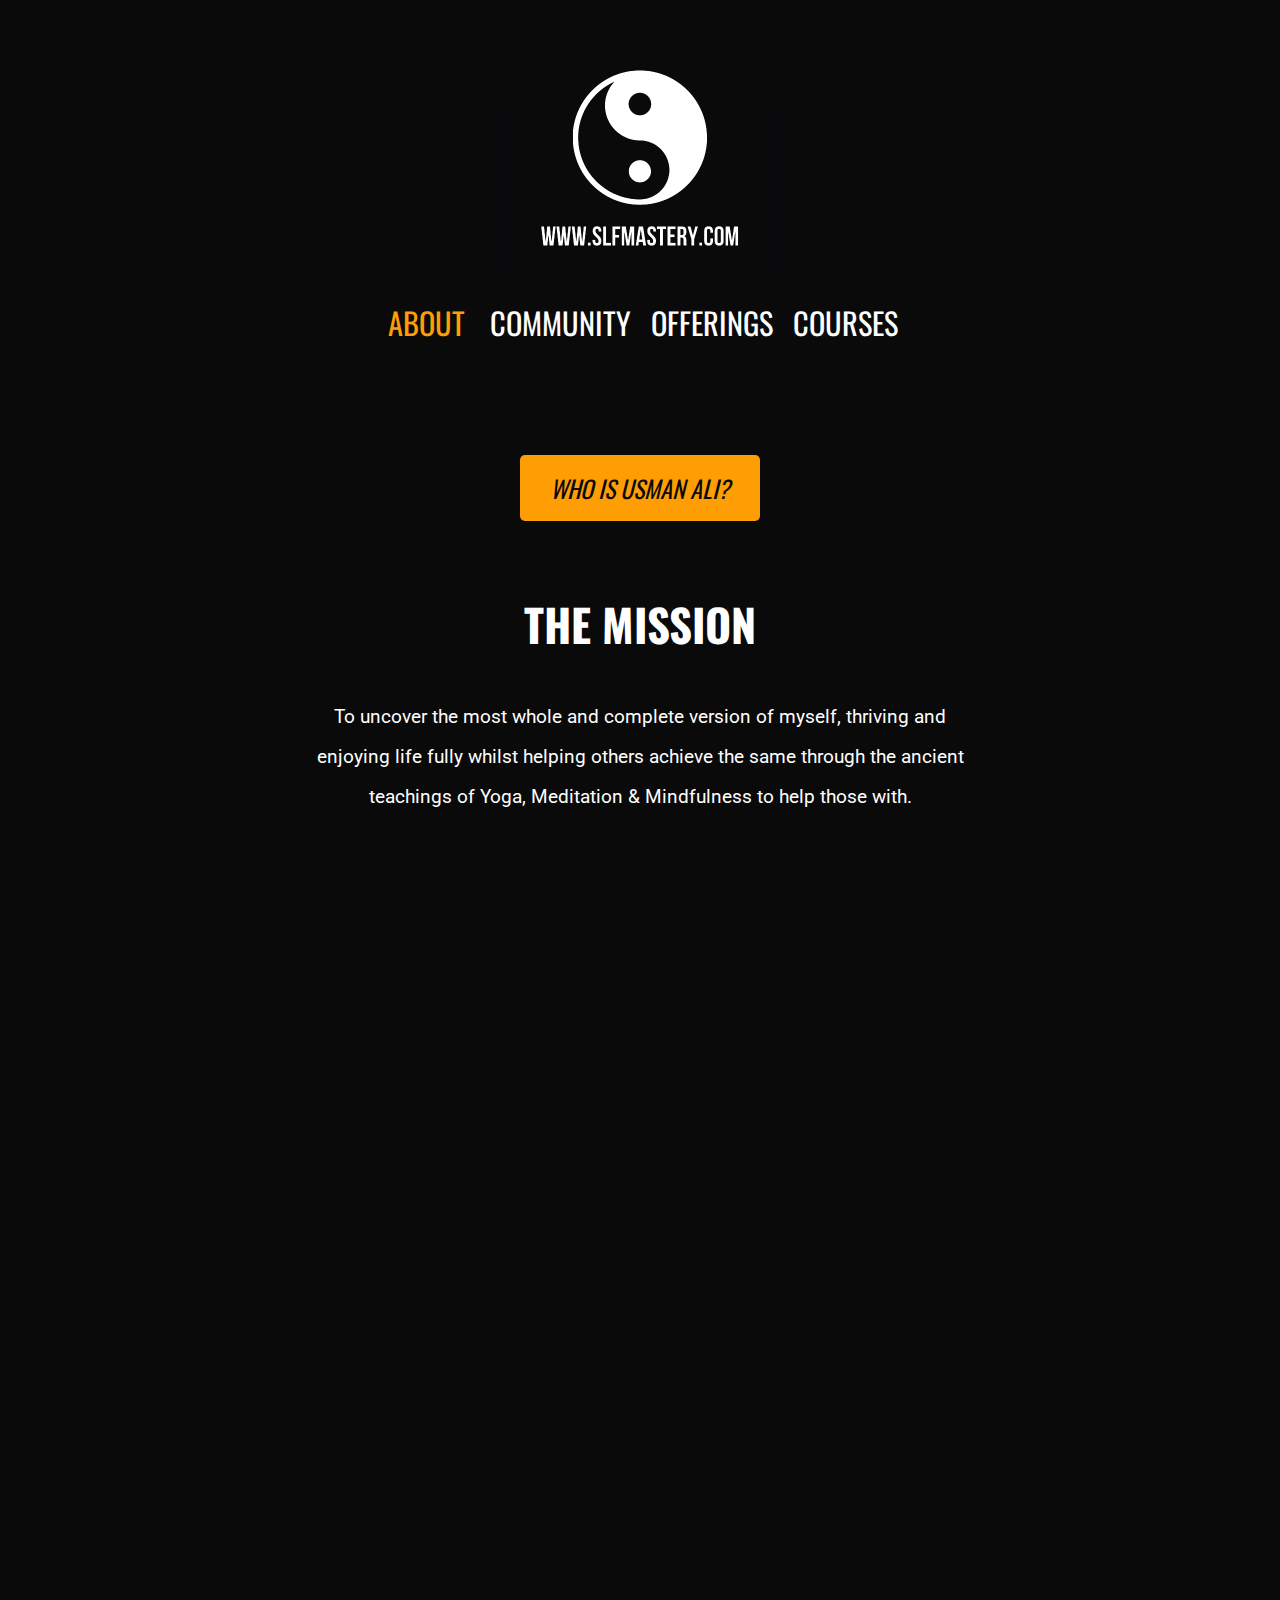
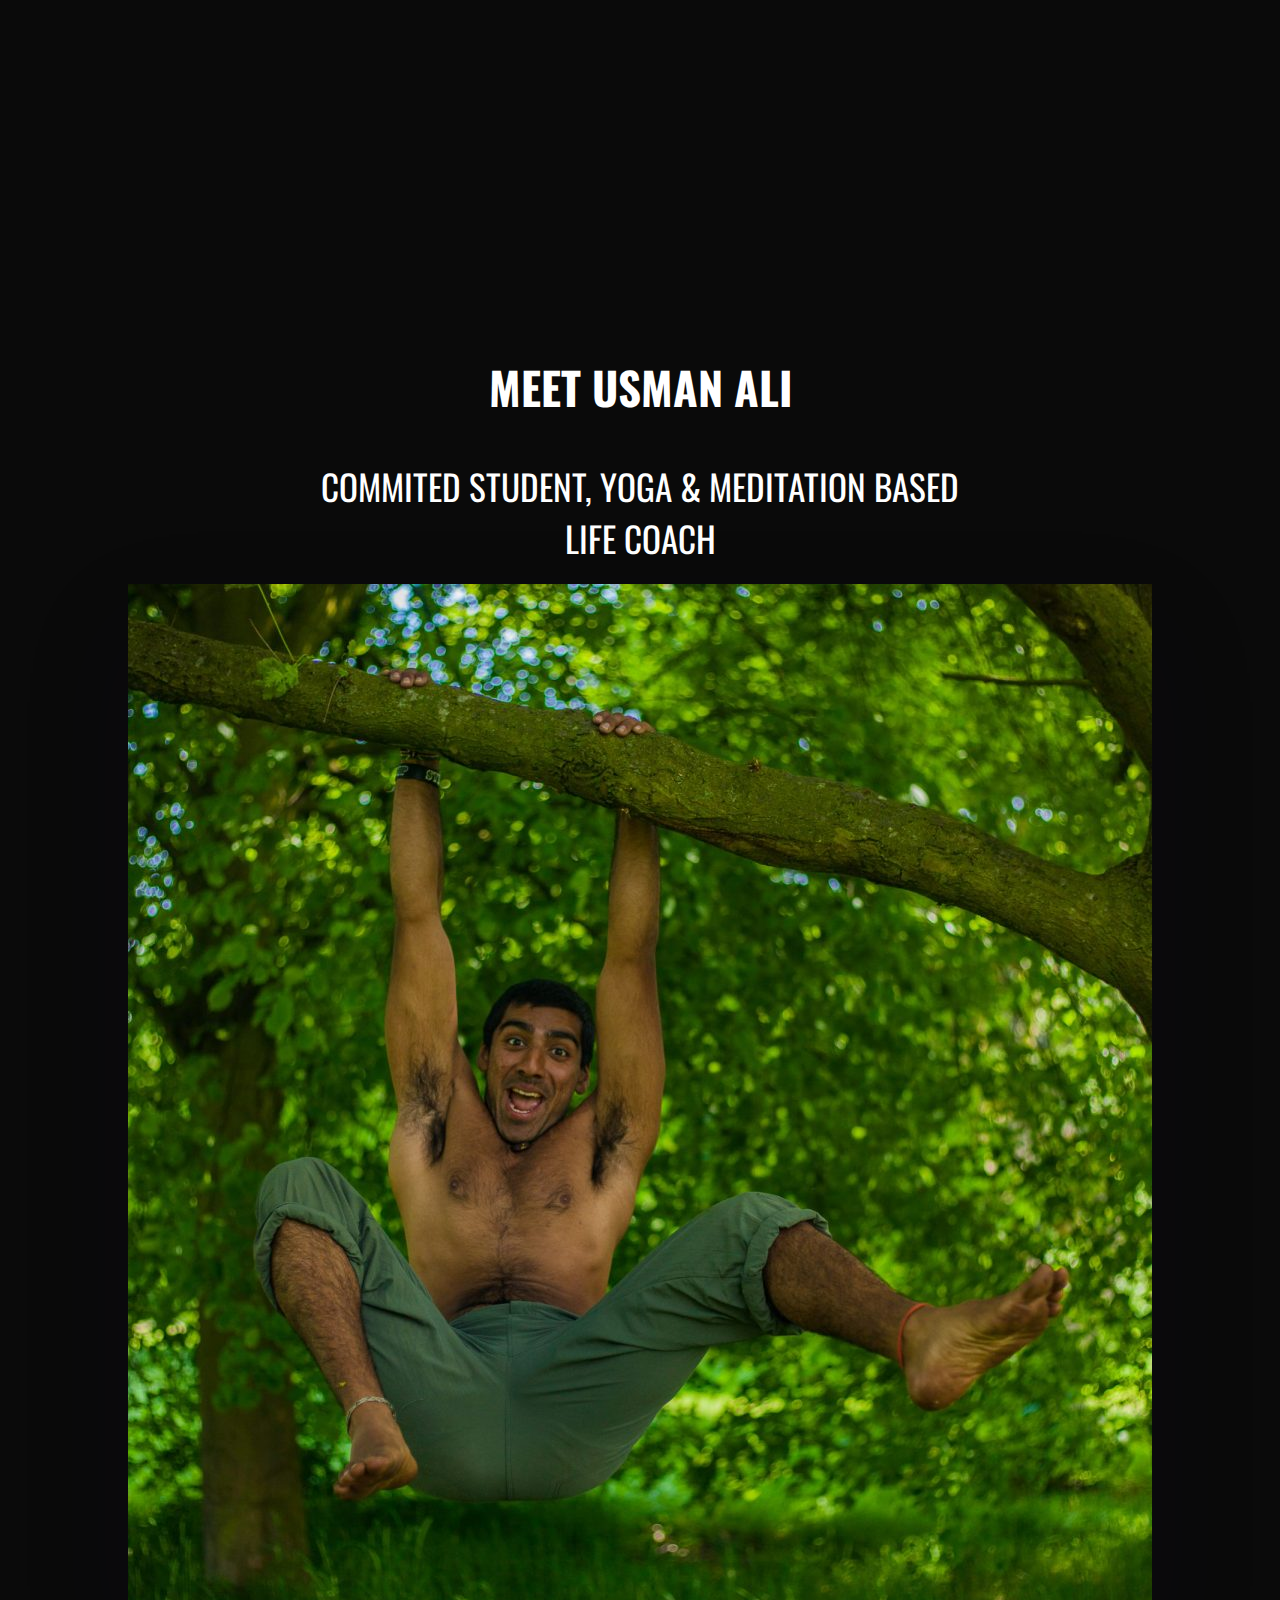
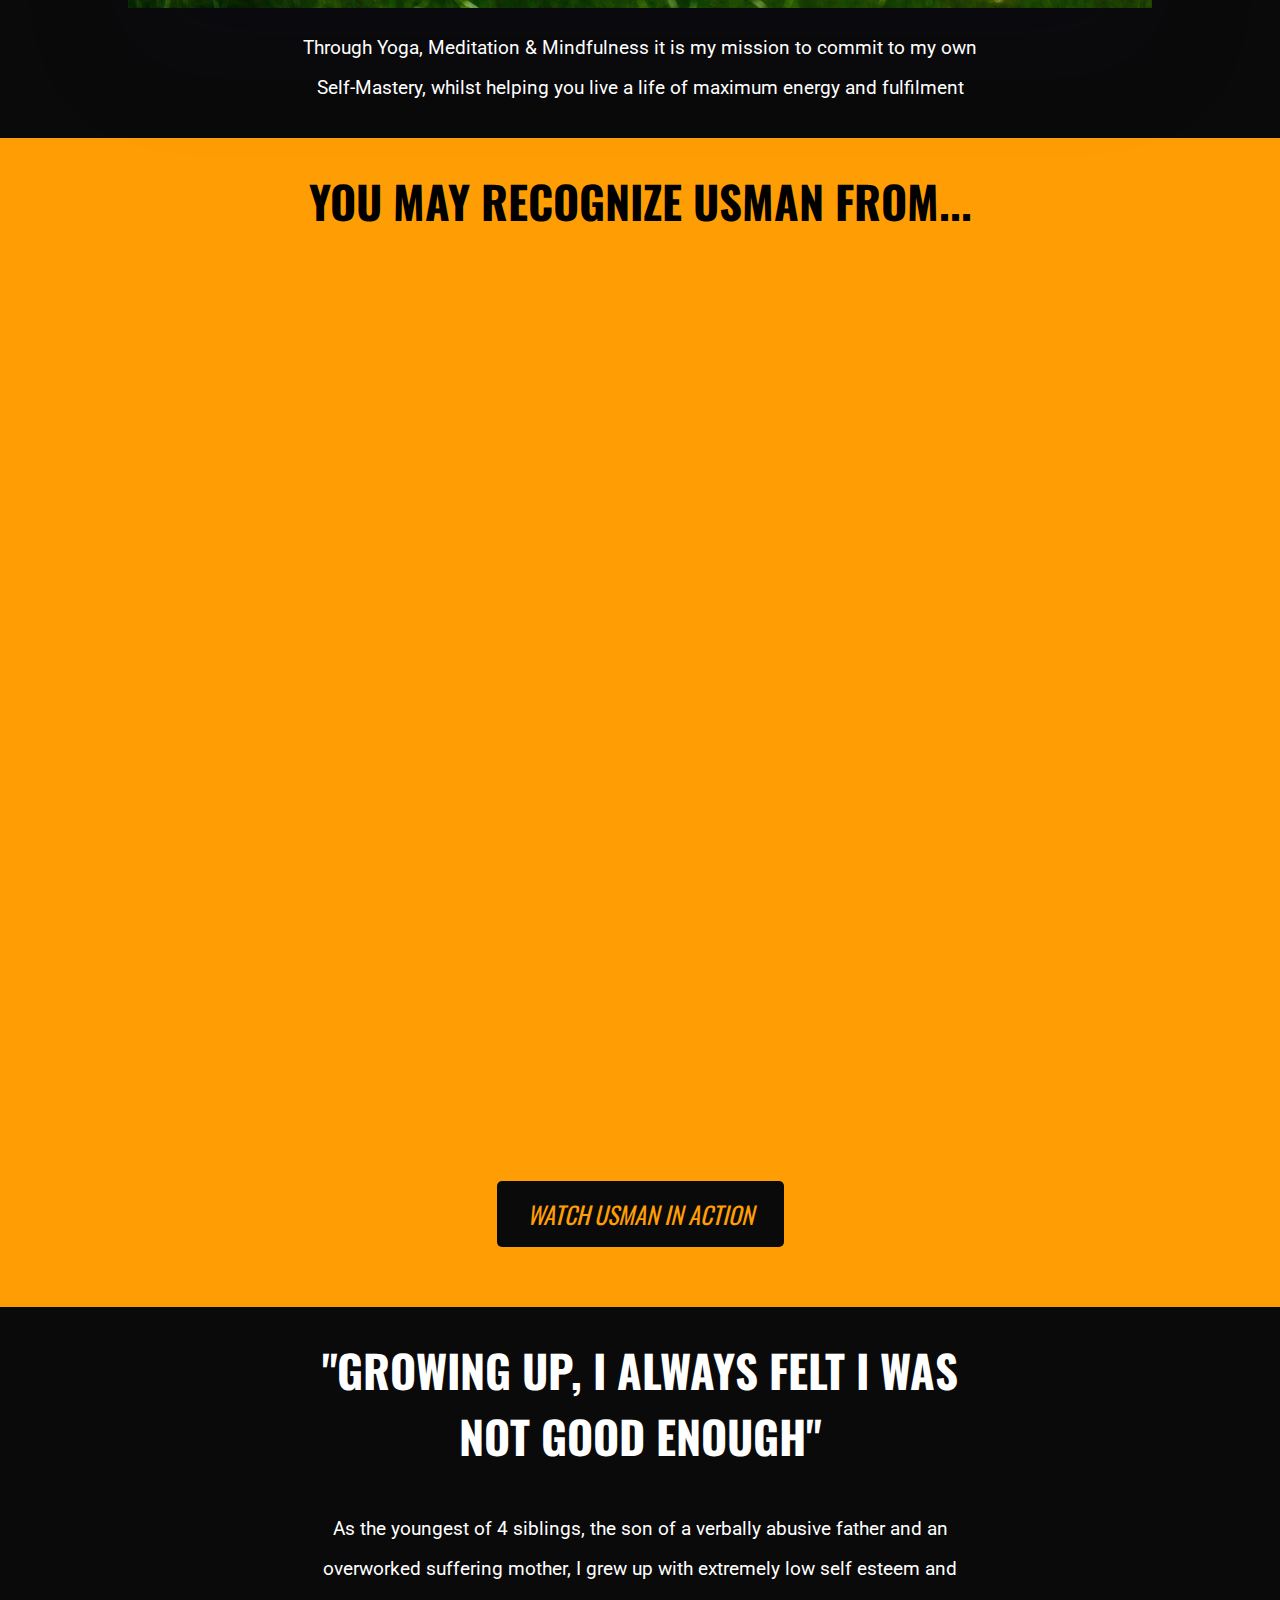
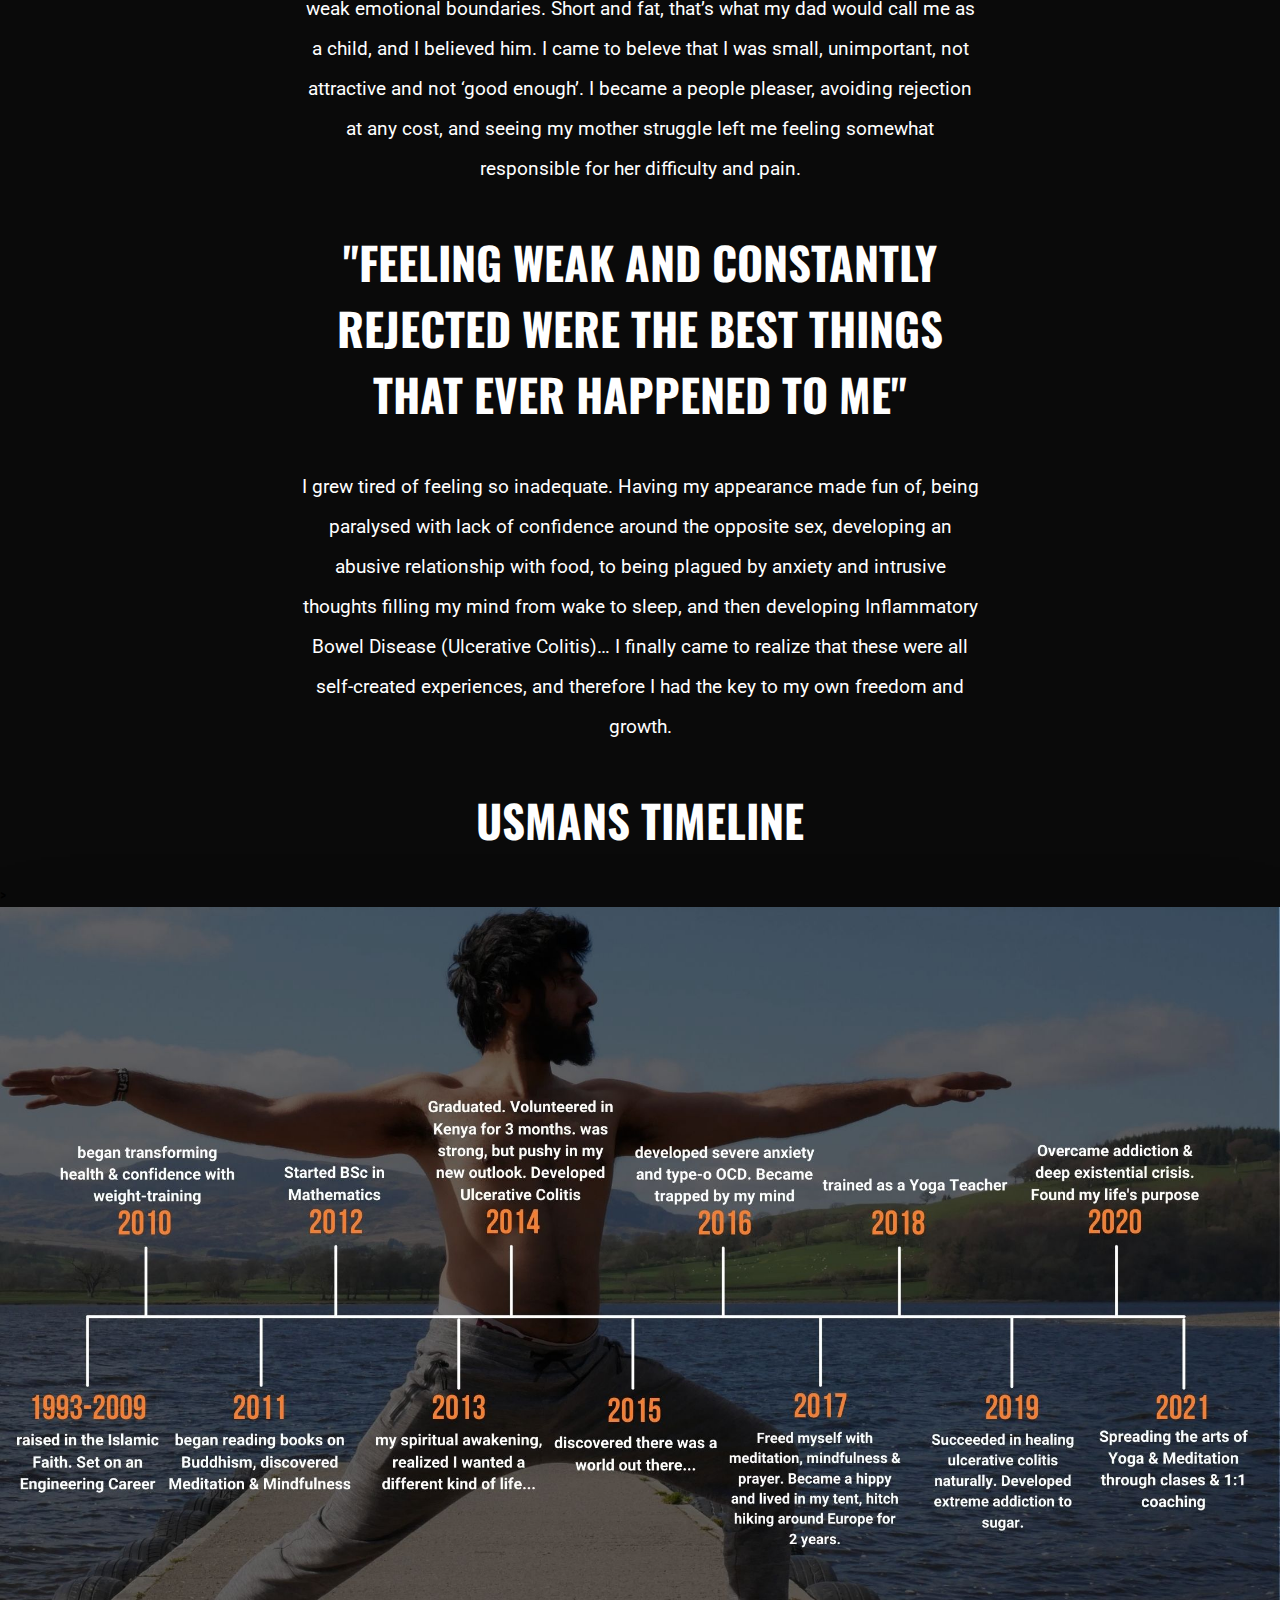
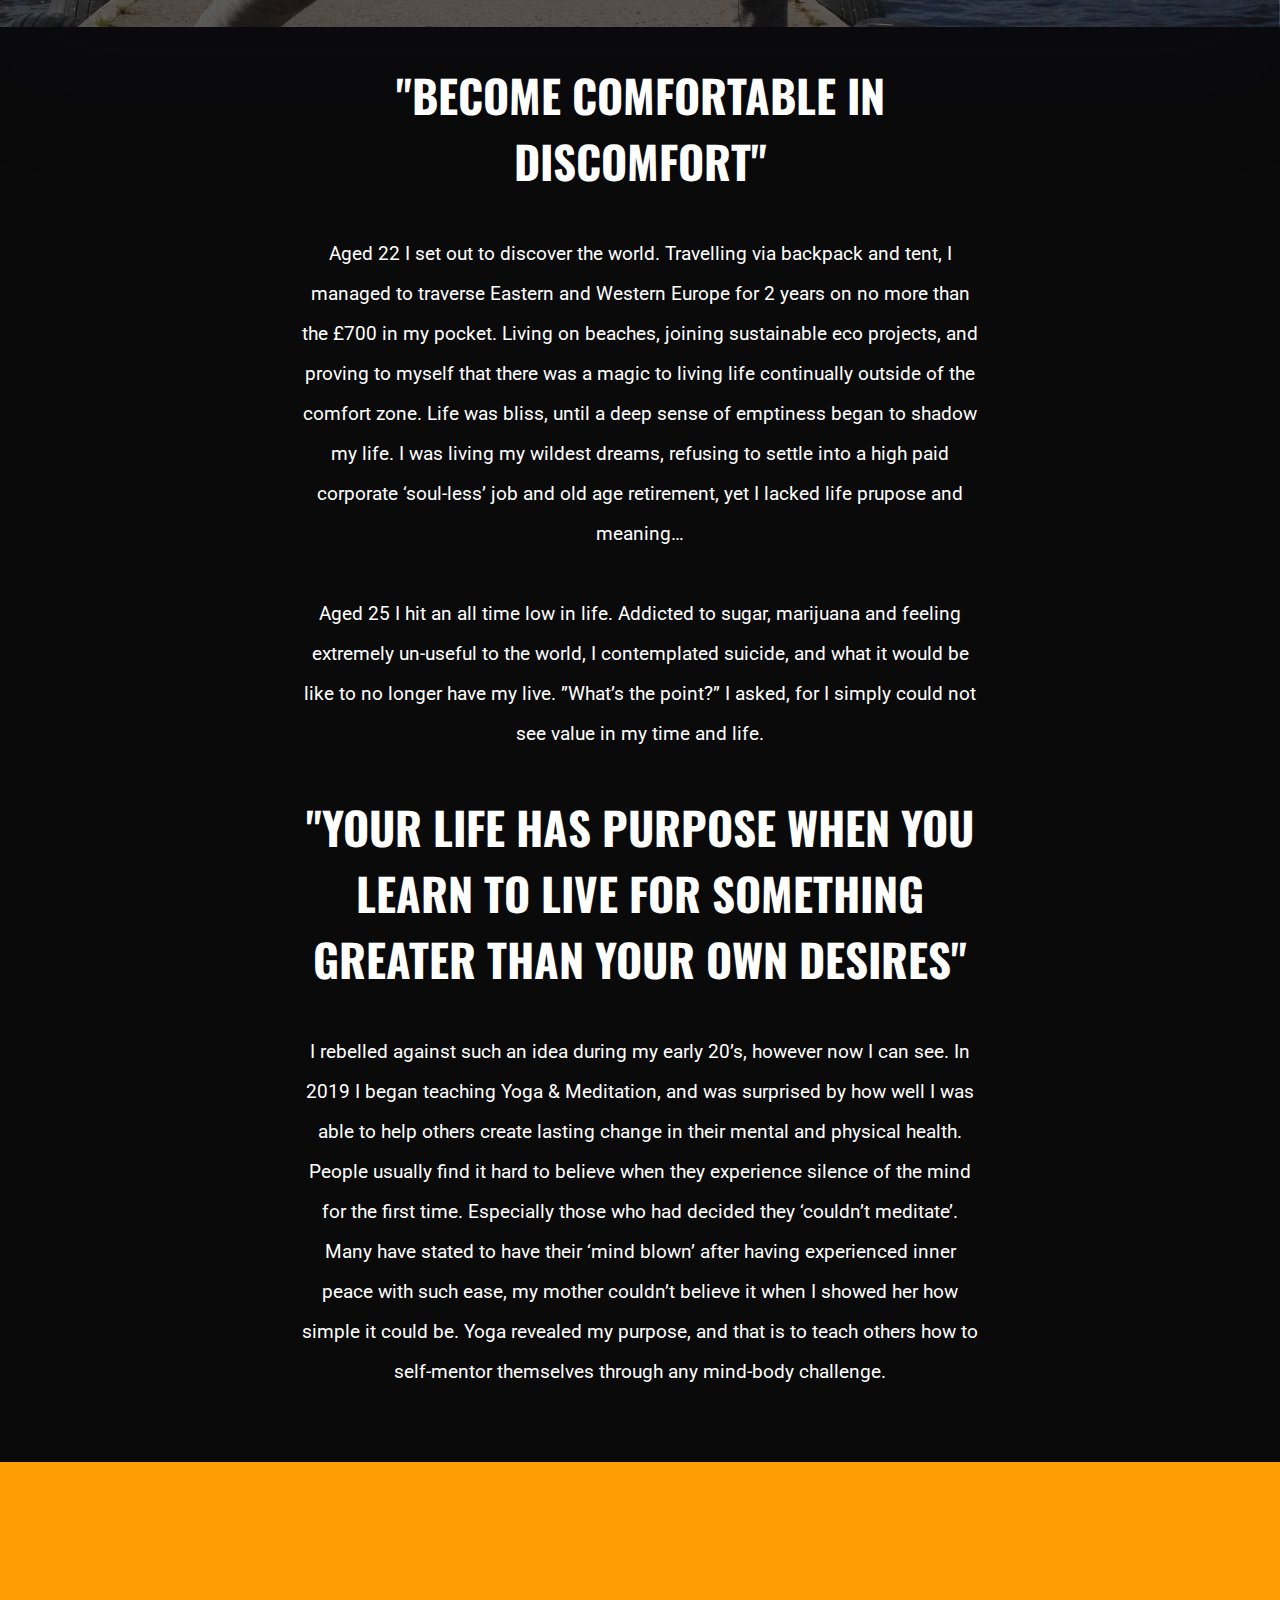
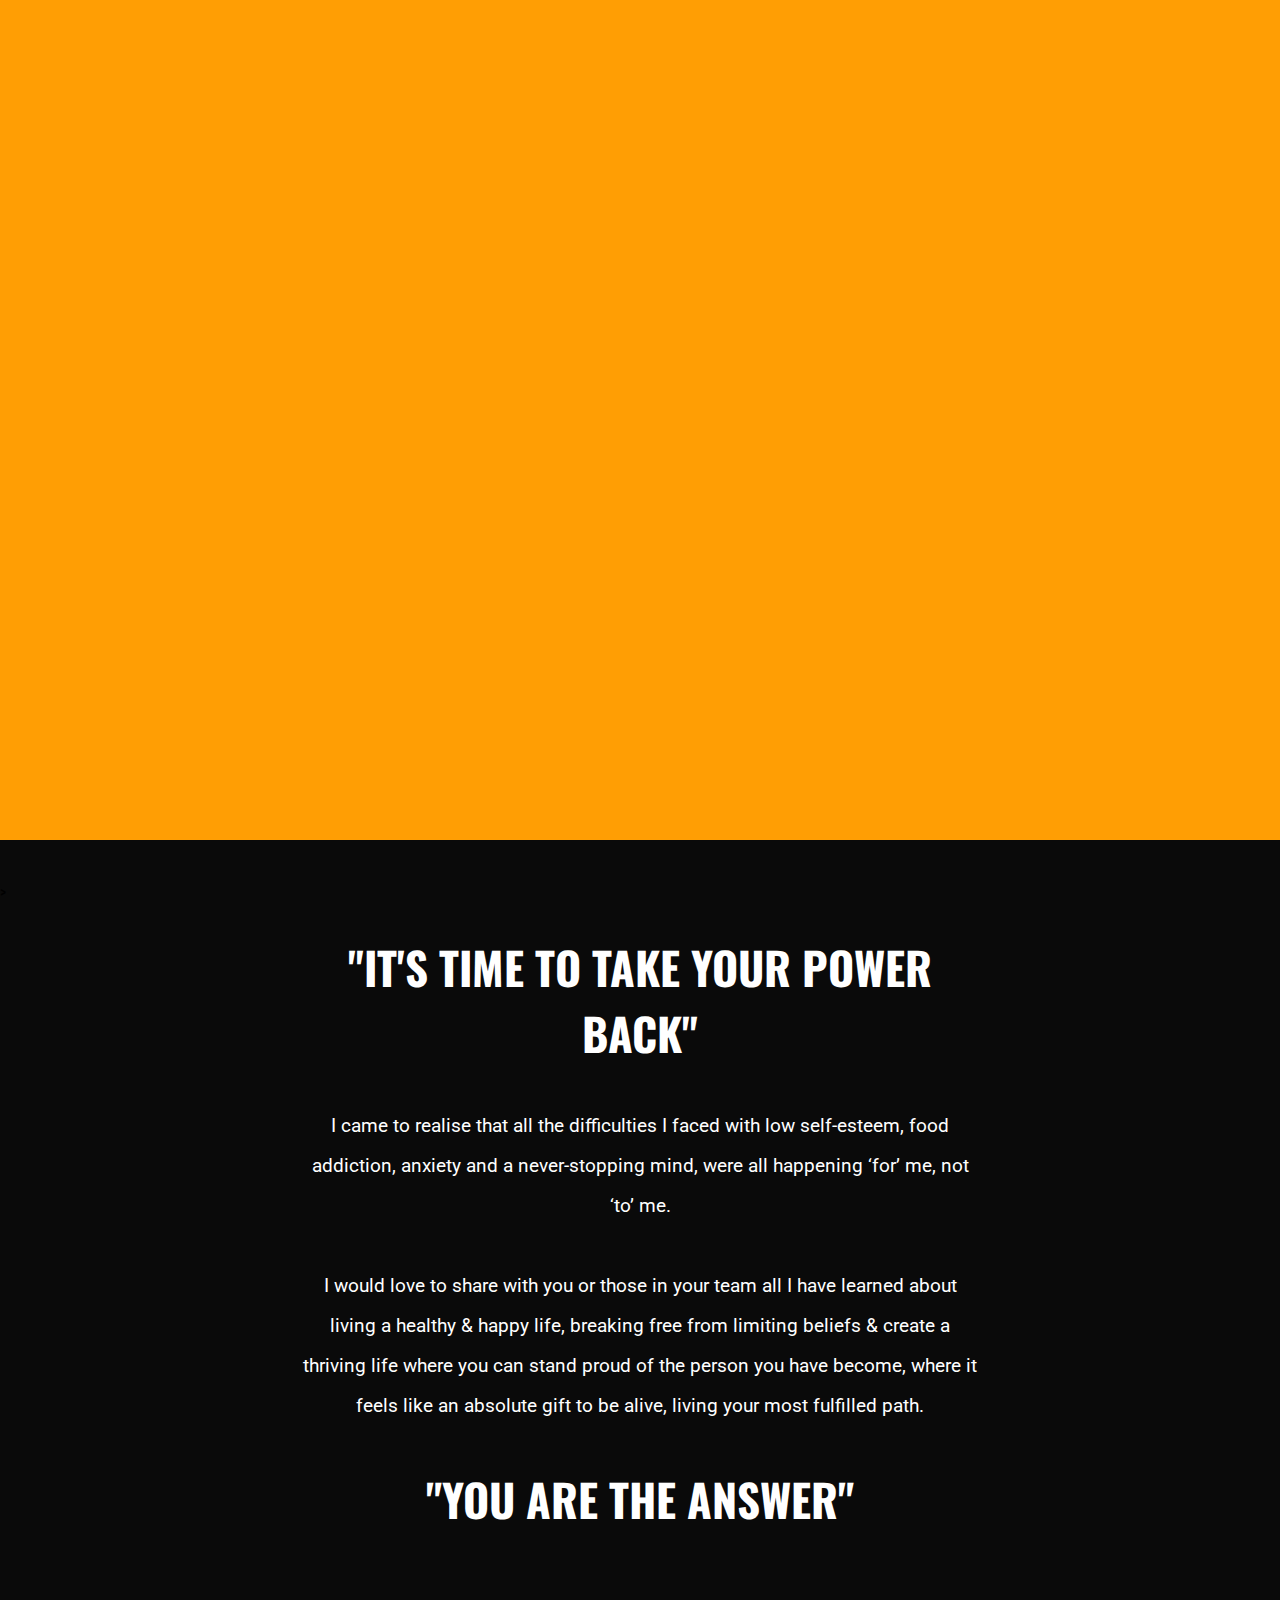
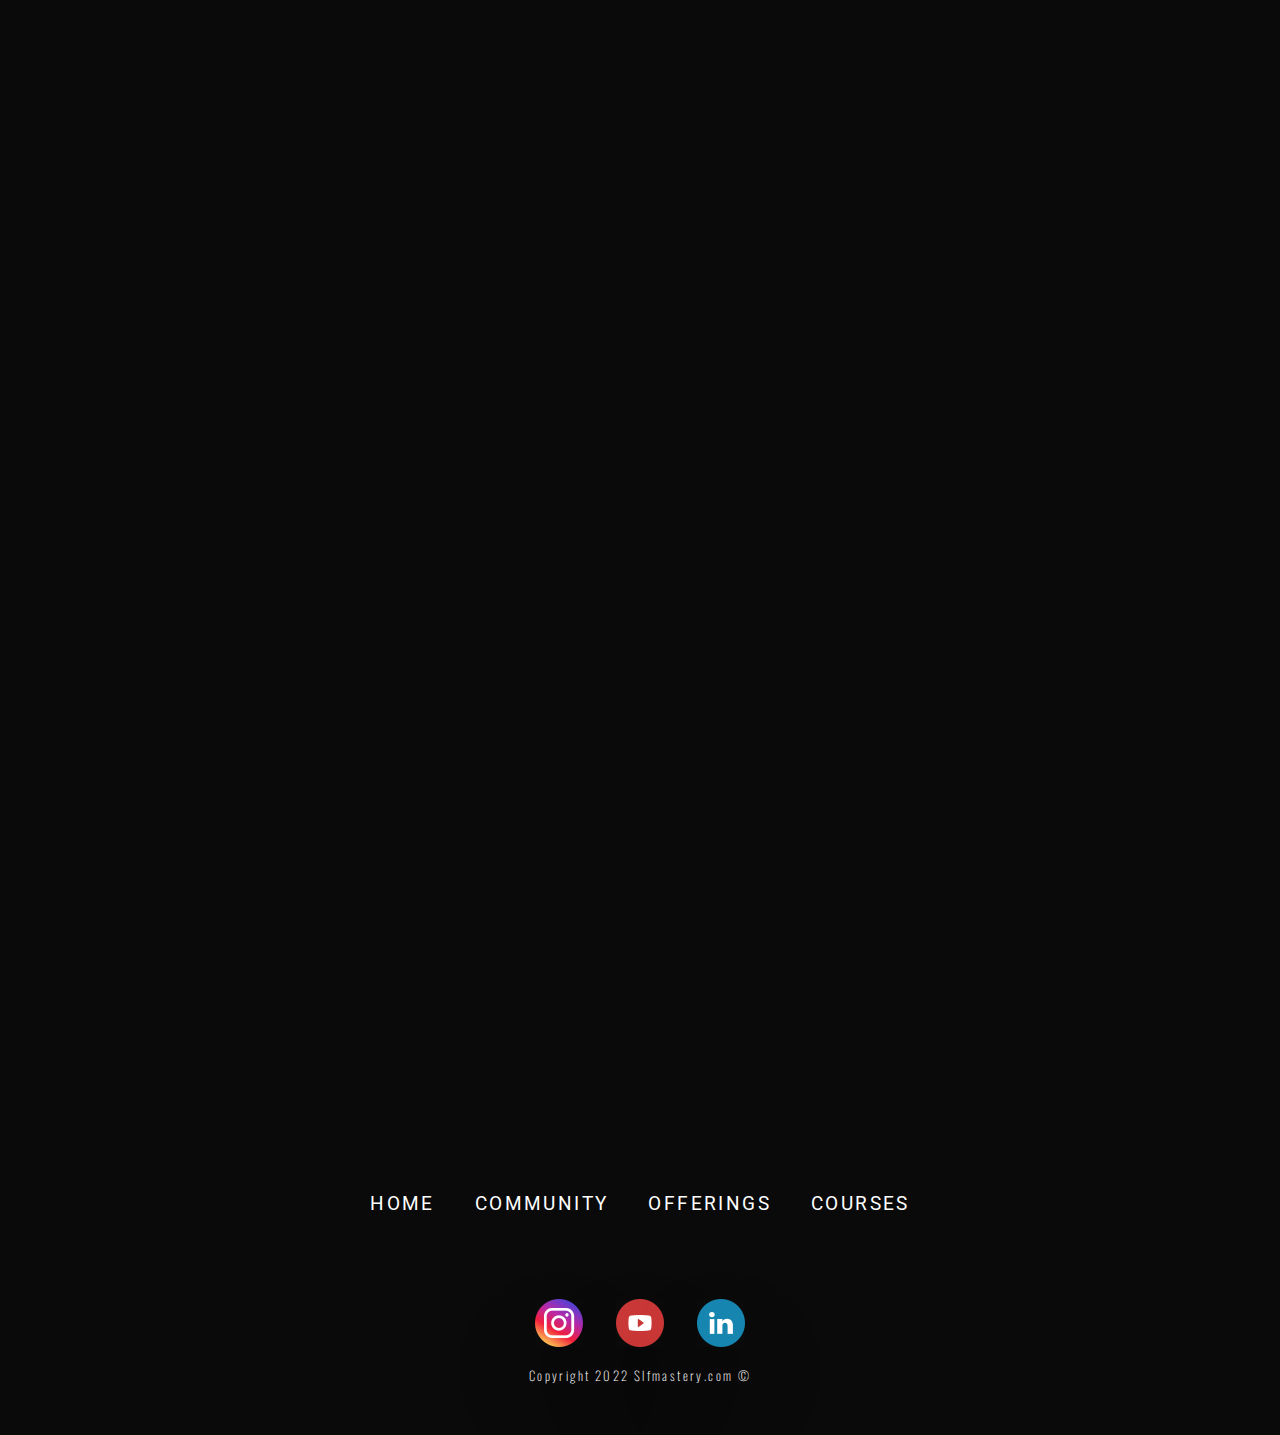
==== index.html @ 0a3b6a5b "Add files via upload" ====
<!DOCTYPE html>
<html lang="en">
<head>
    <meta charset="UTF-8">
    <meta http-equiv="X-UA-Compatible" content="IE=edge">
    <meta name="viewport" content="width=device-width, initial-scale=1.0">
    <link href="https://fonts.googleapis.com/css2?family=Oswald:wght@200;300;400&family=Roboto:wght@300;400&display=swap" rel="stylesheet">    <link rel="stylesheet" href="styles.css">
    <title>slfmastery-home</title>
</head>
<body>

        <!-- NAVBAR SECTIOn -->

    <nav class="navbar">

        <div class="navbar-items">

            <div class="logo-header">
                <div class="logo">
                    <img src="logos/SLFMASTERY-White-no-bg.png" href="index.html"></img>
                </div>
            </div>
            
            <div class="navbar-toggle" id="mobile-menu">
                <span class="bar"></span>
                <span class="bar"></span>
                <span class="bar"></span>
            </div>

            <ul class="navbar-menu">
                
                <li class="navbar-item>">
                    <a href="index.html" class="navbar-links" id="active">About</a>
                </li>

                <li class="navbar-item>">
                    <a href="community.html" class="navbar-links">Community</a>
                </li>

                <li class="navbar-item>">
                    <a href="offerings.html" class="navbar-links">Offerings</a>
                </li>

                <li class="navbar-item>">
                    <a href="courses.html" class="navbar-links">Courses</a>
                </li>

            </ul>

            </div>
        </div>
    </nav>

    <!-- MAIN CONTENT -->

<div class="main-cotainer">
    
    <div class="3-column-section">

        <div class="mission-text-box">
            
            <a href="#anchor-1" class="button">WHO IS USMAN ALI?</a>
                <h1>THE MISSION</h1>

                        <p>To uncover the most whole and complete version of myself, 
                            thriving and enjoying life fully whilst helping others 
                            achieve the same through the ancient teachings of Yoga, 
                            Meditation & Mindfulness to help those with.
                        </p>
        </div>

        <!-- First 3 Column Section -->

        <div class="column-wrapper">
            
            <div class="grid-section">

                <div class="column" id="a">

                    <div class="icon-wrapper-orange">
                        <svg class="icon-orange" xmlns="http://www.w3.org/2000/svg" viewBox="0 0 512 512"><!--! Font Awesome Pro 6.1.1 by @fontawesome - https://fontawesome.com License - https://fontawesome.com/license (Commercial License) Copyright 2022 Fonticons, Inc. --><path d="M184 0C214.9 0 240 25.07 240 56V456C240 486.9 214.9 512 184 512C155.1 512 131.3 490.1 128.3 461.9C123.1 463.3 117.6 464 112 464C76.65 464 48 435.3 48 400C48 392.6 49.27 385.4 51.59 378.8C21.43 367.4 0 338.2 0 304C0 272.1 18.71 244.5 45.77 231.7C37.15 220.8 32 206.1 32 192C32 161.3 53.59 135.7 82.41 129.4C80.84 123.9 80 118 80 112C80 82.06 100.6 56.92 128.3 49.93C131.3 21.86 155.1 0 184 0zM383.7 49.93C411.4 56.92 432 82.06 432 112C432 118 431.2 123.9 429.6 129.4C458.4 135.7 480 161.3 480 192C480 206.1 474.9 220.8 466.2 231.7C493.3 244.5 512 272.1 512 304C512 338.2 490.6 367.4 460.4 378.8C462.7 385.4 464 392.6 464 400C464 435.3 435.3 464 400 464C394.4 464 388.9 463.3 383.7 461.9C380.7 490.1 356.9 512 328 512C297.1 512 272 486.9 272 456V56C272 25.07 297.1 0 328 0C356.9 0 380.7 21.86 383.7 49.93z"/></svg>
                    </div>

                    <div class="title-wrapper">
                        <div>Inconsistent Health & Fitness Results</div>
                    </div>

                    <div class="text-wrapper">
                        <p>If you feel ruled by your mind, are struggling 
                        to find peace from overthinking 
                        and are desperate to find a way through, 
                        'The 9 Week Mind Mastery Coaching Program' is for you.</p>
                    </div>
                </div>


                <div class="column" id="b">

                    <div class="icon-wrapper-orange">
                        <svg class="icon-orange" xmlns="http://www.w3.org/2000/svg" viewBox="0 0 512 512"><!--! Font Awesome Pro 6.1.1 by @fontawesome - https://fontawesome.com License - https://fontawesome.com/license (Commercial License) Copyright 2022 Fonticons, Inc. --><path d="M467.1 241.1L351.1 288h94.34c-7.711 14.85-16.29 29.28-25.87 43.01l-132.5 52.99h85.65c-59.34 52.71-144.1 80.34-264.5 52.82l-68.13 68.13c-9.38 9.38-24.56 9.374-33.94 0c-9.375-9.375-9.375-24.56 0-33.94l253.4-253.4c4.846-6.275 4.643-15.19-1.113-20.95c-6.25-6.25-16.38-6.25-22.62 0l-168.6 168.6C24.56 58 366.9 8.118 478.9 .0846c18.87-1.354 34.41 14.19 33.05 33.05C508.7 78.53 498.5 161.8 467.1 241.1z"/></svg>
                    </div>

                        <div class="title-wrapper">
                            <div>ANXIETY & DEPRESSION</div>
                        </div>

                        <div class="text-wrapper">
                            <p>If you are a busy home worker, you're going to need to 
                            know how to relieve your body & mind from stress; the 
                            number one hidden cause for disease & illness today. 
                            'The 40 Day Yoga Quest to Lasting Health, Strength & Happiness'
                            will give you a clear roadmap to becoming the most high performing, 
                            mentally focused and masterful home-worker. (Ideal for corporate 
                            clients looking to boost the wellbeing of their employees)
                            </p>
                        </div>
                </div>


                <div class="column" id="c">

                    <div class="icon-wrapper-orange">
                        <svg class="icon-orange" xmlns="http://www.w3.org/2000/svg" viewBox="0 0 512 512"><!--! Font Awesome Pro 6.1.1 by @fontawesome - https://fontawesome.com License - https://fontawesome.com/license (Commercial License) Copyright 2022 Fonticons, Inc. --><path d="M0 190.9V185.1C0 115.2 50.52 55.58 119.4 44.1C164.1 36.51 211.4 51.37 244 84.02L256 96L267.1 84.02C300.6 51.37 347 36.51 392.6 44.1C461.5 55.58 512 115.2 512 185.1V190.9C512 232.4 494.8 272.1 464.4 300.4L283.7 469.1C276.2 476.1 266.3 480 256 480C245.7 480 235.8 476.1 228.3 469.1L47.59 300.4C17.23 272.1 .0003 232.4 .0003 190.9L0 190.9z"/></svg>
                    </div>

                        <div class="title-wrapper">
                            <div>Addiction & Obsessive compulsion</div>
                        </div>

                        <div class="text-wrapper">
                            <p>Unstick yourself from addictive eating habits by getting to 
                            the root of your Emotional Wounds and learning to nourish yourself with balance.

                            Stop Self Sabotage for good with a Clear Cut Formula so you can put at END 
                            to Procrastination, Get your life in order & Reclaim your Total Health.
                            </p>
                        </div>
                </div>
            </div>
        </div>
    </div>

    <!-- FIrst Hero Image -->

    <div class="mission-text-box">

            <h1 id="anchor-1">MEET USMAN ALI</h1>
            
                    <subtitle>
                        COMMITED STUDENT, Yoga & Meditation based life coach
                    </subtitle>

                <img src="photos/MG_0190-scaled-oomzz0blr5ty3ntuk5h5nbvwlg42jqbj0kencehvk0.jpeg"/>
                
                    <p>
                        Through Yoga, Meditation & Mindfulness it is my mission to commit to my 
                        own Self-Mastery, whilst helping you live a life of maximum energy and fulfilment
                    </p>
    </div>

    <!-- Second 3 Column Section -->

        <div class="column-wrapper" id="orange-background">

                <div class="mission-text-box">
                    <h1_black>
                        you may recognize usman from...
                    </h1_black>
                </div>

            <div class="grid-section" id="orange-background">

                <div class="column" id="a-orange">

                    <div class="icon-wrapper-black">
                        <svg class="icon-black" xmlns="http://www.w3.org/2000/svg" viewBox="0 0 576 512"><!--! Font Awesome Pro 6.1.1 by @fontawesome - https://fontawesome.com License - https://fontawesome.com/license (Commercial License) Copyright 2022 Fonticons, Inc. --><path d="M549.655 124.083c-6.281-23.65-24.787-42.276-48.284-48.597C458.781 64 288 64 288 64S117.22 64 74.629 75.486c-23.497 6.322-42.003 24.947-48.284 48.597-11.412 42.867-11.412 132.305-11.412 132.305s0 89.438 11.412 132.305c6.281 23.65 24.787 41.5 48.284 47.821C117.22 448 288 448 288 448s170.78 0 213.371-11.486c23.497-6.321 42.003-24.171 48.284-47.821 11.412-42.867 11.412-132.305 11.412-132.305s0-89.438-11.412-132.305zm-317.51 213.508V175.185l142.739 81.205-142.739 81.201z"/></svg>
                    </div>

                        <div class="title-wrapper" id="orange-background">
                            <div>YOUTUBE</div>
                        </div>

                        <div class="text-wrapper" id="orange-background">
                            <p class="black">Usman's YouTube channel has 100+ free videos that 
                            are helping others create transformation and self-awareness 
                            in their lives daily. Subscribe to the channel for free knowledge 
                            and enable notifications so you don't miss out.
                            </p>
                        </div>
                </div>

                <div class="column" id="b-orange">

                    <div class="icon-wrapper-black">
                        <svg class="icon-black" xmlns="http://www.w3.org/2000/svg" viewBox="0 0 448 512"><!--! Font Awesome Pro 6.1.1 by @fontawesome - https://fontawesome.com License - https://fontawesome.com/license (Commercial License) Copyright 2022 Fonticons, Inc. --><path d="M224 0C100.3 0 0 100.3 0 224c0 92.22 55.77 171.4 135.4 205.7c-3.48-20.75-6.17-41.59-6.998-58.15C80.08 340.1 48 285.8 48 224c0-97.05 78.95-176 176-176s176 78.95 176 176c0 61.79-32.08 116.1-80.39 147.6c-.834 16.5-3.541 37.37-7.035 58.17C392.2 395.4 448 316.2 448 224C448 100.3 347.7 0 224 0zM224 312c-32.88 0-64 8.625-64 43.75c0 33.13 12.88 104.3 20.62 132.8C185.8 507.6 205.1 512 224 512s38.25-4.375 43.38-23.38C275.1 459.9 288 388.8 288 355.8C288 320.6 256.9 312 224 312zM224 280c30.95 0 56-25.05 56-56S254.1 168 224 168S168 193 168 224S193 280 224 280zM368 224c0-79.53-64.47-144-144-144S80 144.5 80 224c0 44.83 20.92 84.38 53.04 110.8c4.857-12.65 14.13-25.88 32.05-35.04C165.1 299.7 165.4 299.7 165.6 299.7C142.9 282.1 128 254.9 128 224c0-53.02 42.98-96 96-96s96 42.98 96 96c0 30.92-14.87 58.13-37.57 75.68c.1309 .0254 .5078 .0488 .4746 .0742c17.93 9.16 27.19 22.38 32.05 35.04C347.1 308.4 368 268.8 368 224z"/></svg>
                    </div>

                        <div class="title-wrapper" id="orange-background">
                            <div>PODCAST</div>
                        </div>

                        <div class="text-wrapper" id="orange-background">
                            <p class="black">SLFMASTERY with Usman Ali is one of the newest and most insightful 
                            health & wellbeing podcasts. This is just beginning, there are many 
                            deep and insightful conversations to be had. Usman has also featured 
                            on several podcats including Martin Bone's podcast, Creating Space.
                            </p>
                        </div>
                </div>

                <div class="column" id="c-orange">

                    <div class="icon-wrapper-black">
                        <svg class="icon-black" xmlns="http://www.w3.org/2000/svg" viewBox="0 0 448 512"><!--! Font Awesome Pro 6.1.1 by @fontawesome - https://fontawesome.com License - https://fontawesome.com/license (Commercial License) Copyright 2022 Fonticons, Inc. --><path d="M224.1 141c-63.6 0-114.9 51.3-114.9 114.9s51.3 114.9 114.9 114.9S339 319.5 339 255.9 287.7 141 224.1 141zm0 189.6c-41.1 0-74.7-33.5-74.7-74.7s33.5-74.7 74.7-74.7 74.7 33.5 74.7 74.7-33.6 74.7-74.7 74.7zm146.4-194.3c0 14.9-12 26.8-26.8 26.8-14.9 0-26.8-12-26.8-26.8s12-26.8 26.8-26.8 26.8 12 26.8 26.8zm76.1 27.2c-1.7-35.9-9.9-67.7-36.2-93.9-26.2-26.2-58-34.4-93.9-36.2-37-2.1-147.9-2.1-184.9 0-35.8 1.7-67.6 9.9-93.9 36.1s-34.4 58-36.2 93.9c-2.1 37-2.1 147.9 0 184.9 1.7 35.9 9.9 67.7 36.2 93.9s58 34.4 93.9 36.2c37 2.1 147.9 2.1 184.9 0 35.9-1.7 67.7-9.9 93.9-36.2 26.2-26.2 34.4-58 36.2-93.9 2.1-37 2.1-147.8 0-184.8zM398.8 388c-7.8 19.6-22.9 34.7-42.6 42.6-29.5 11.7-99.5 9-132.1 9s-102.7 2.6-132.1-9c-19.6-7.8-34.7-22.9-42.6-42.6-11.7-29.5-9-99.5-9-132.1s-2.6-102.7 9-132.1c7.8-19.6 22.9-34.7 42.6-42.6 29.5-11.7 99.5-9 132.1-9s102.7-2.6 132.1 9c19.6 7.8 34.7 22.9 42.6 42.6 11.7 29.5 9 99.5 9 132.1s2.7 102.7-9 132.1z"/></svg>
                    </div>

                        <div class="title-wrapper" id="orange-background">
                            <div>INSPIRATIONAL CONTENT</div>
                        </div>

                        <div class="text-wrapper" id="orange-background">
                            <p class="black">Usman's Instagram feed is a fusion of vulnerable expression, 
                            inquisitive thinking, and embodying the practices of Yoga, Meditation 
                            & Mindfulness. Go and follow @usmanaliyoga and feel free to start a 
                            conversation via direct message.
                            </p>
                        </div>
                </div>

            </div>

            <div class="mission-text-box">
                <a href="https://www.youtube.com/pathofslfmastery" 
                target="_blank" class="black_button">WATCH USMAN IN ACTION</a>
            </div>
        </div>

     <!-- Text section -->

    <div class="mission-text-box">

            <h1>''growing up, i always felt I was not good enough''</h1>

            <p> As the youngest of 4 siblings, the son of a verbally abusive 
                father and an overworked suffering mother, I grew up with 
                extremely low self esteem and weak emotional boundaries. 
                Short and fat, that’s what my dad would call me as a child, 
                and I believed him. I came to beleve that I was small, 
                unimportant, not attractive and not ‘good enough’. I became 
                a people pleaser, avoiding rejection at any cost, and seeing                         my mother struggle left me feeling somewhat responsible for 
                her difficulty and pain.
            </p>

            <h1>''feeling weak and constantly rejected were the best
                things that ever happened to me''
            </h1>
       
            <p>I grew tired of feeling so inadequate. Having my appearance 
                made fun of, being paralysed with lack of confidence around 
                the opposite sex, developing an abusive relationship with food, 
                to being plagued by anxiety and intrusive thoughts filling my 
                mind from wake to sleep, and then developing Inflammatory Bowel 
                Disease (Ulcerative Colitis)… I finally came to realize that 
                these were all self-created experiences, and therefore I had 
                the key to my own freedom and growth.                    
            </p>

            <h1>USMANS TIMELINE</h1>
            
    </div>

    <!-- Timeline Image section -->>

    <div class="full-width-image-wrapper">
        <img src="photos/timeline.jpg"/>
    </div>


    <div class="mission-text-box">


            <h1>''become comfortable in discomfort''</h1>

            <p>Aged 22 I set out to discover the world. Travelling via backpack and tent, 
                I managed to traverse Eastern and Western Europe for 2 years on no more than 
                the £700 in my pocket. Living on beaches, joining sustainable eco projects, 
                and proving to myself that there was a magic to living life continually 
                outside of the comfort zone. Life was bliss, until a deep sense of emptiness 
                began to shadow my life. I was living my wildest dreams, refusing to settle 
                into a high paid corporate ‘soul-less’ job and old age retirement, yet I lacked 
                life prupose and meaning… 
            </p>

            <p> Aged 25 I hit an all time low in life. Addicted to sugar, marijuana and feeling 
                extremely un-useful to the world, I contemplated suicide, and what it would be 
                like to no longer have my live. ”What’s the point?” I asked, for I simply could 
                not see value in my time and life.
            </p>

            <h1>''your life has purpose when you learn to live for something greater 
                than your own desires''
            </h1>


            <p>I rebelled against such an idea during my early 20’s, however now I can see. 
                In 2019 I began teaching Yoga & Meditation, and was surprised by how well I 
                was able to help others create lasting change in their mental and physical 
                health. People usually find it hard to believe when they experience silence 
                of the mind for the first time. Especially those who had decided they ‘couldn’t 
                meditate’. Many have stated to have their ‘mind blown’ after having experienced 
                inner peace with such ease, my mother couldn’t believe it when I showed her how 
                simple it could be. Yoga revealed my purpose, and that is to teach others how to 
                self-mentor themselves through any mind-body challenge.
            </p>
                

    </div>

    <!-- 2 column section: Orange Background -->

    <div class="column-wrapper" id="orange-background">

        <div class="two-column-grid">

            <div class="column" id="left-side-orange">

                <h1_black>''let me be your guide''</h1_black>
                        
                        <p class="black">
                            Coming out of depression & the addiction to escaping from my emotions, 
                            I discovered my life’s purpose as a mentor and coach, helping you to 
                            uncover the roots of self-sabotaging cycles of behaviour, granting you 
                            the personal power to create the impact, life, & health you dream of.
                        </p>

                        <p class="black">
                            If you’re struggling and feel like you’re constantly fighting against 
                            yourself, perhaps it’s time you take a leap towards the life you love 
                            to live. Make a change and take the first step today. 
                        </p>

                        <h1_black class="black">Let's Chat.</h1_black>

                <a  href="https://calendly.com/usmanaliyoga/consultation" 
                    target="_blank" class="black_button">BOOK A FREE CLARITY CALL
                </a>

            </div>

                <div class="column" id="right-side-orange">
                    <img src="photos/usman-tree-cropped.jpeg"/>
                </div>

        </div>

    </div>

    <!-- Text section -->>

    <div class="mission-text-box">

        <h1>''it's time to take your power back''</h1>

            <p>I came to realise that all the difficulties I faced with low self-esteem, 
            food addiction, anxiety and a never-stopping mind, were all happening ‘for’ 
            me, not ‘to’ me.
            </p>
        
            <p>I would love to share with you or those in your team all I have learned 
                about living a healthy & happy life, breaking free from limiting beliefs 
                & create a thriving life where you can stand proud of the person you have 
                become, where it feels like an absolute gift to be alive, living your most 
                fulfilled path.
            </p>

        <h1>"you are the answer"</h1>
            
    </div>

    <!-- 2 column section: Black Background -->

    <div class="column-wrapper">

        <div class="two-column-grid">

            <div class="column" id="left-side">
                <img src="photos/Warrior-smallpic.jpeg"/>
            </div>

            <div class="column" id="left-side-orange">
                        <h1>usman's bio</h1>

                                <p> Usman Ali is the creator of SLFMASTERY, 
                                    a new and exciting platform/podcast aiming to 
                                    share, educate, inspire, and elevate the baseline 
                                    level of human consciousness.
                                </p>

                                <p> Usman has over a decade’s experience in the arts of Yoga, Meditaiton & 
                                    Mindfulness and has now worked with countless individuals and several 
                                    corporate clients like Sony Playstation and Merseyside Fire & Rescue Service.
                                </p>

                                <p>Quoted by many as one of Liverpool’s best Yoga & Meditation teachers, Usman continues 
                                    to develop his practice and walk the path of his own self-mastery. As Usman grows and 
                                    develops, so does his capacity to show up as one of the new, young contributors to the 
                                    wellness world.
                                </p>

                    <a href="testimonials.html" class="button">READ TESTIMONIALS</a>

            </div>
        </div>
    </div>

</div>  

<footer>
    
    <div class="footer-wrapper">

        <div class="footer-items">

            <div class="footer-menu-items">

                <a href="index.html"><p>HOME</p></a>

                <a href="community.html"><p>COMMUNITY</p></a>

                <a href="offerings.html"><p>OFFERINGS</p></a>

                <a href="courses.html"><p>COURSES</p></a>

            </div>
            
            <div class="social-media-icons">

                <a href="https://www.instagram.com/laur.analogue/"><img 
                    src="social-media-icons/instagram.png"></a>
                    &nbsp;
                <a href="https://www.youtube.com/" target="_blank"><img 
                    src="social-media-icons/youtube.png"></a>
                    &nbsp;
                <a href="https://www.linkedin.com/" target="_blank"><img 
                    src="social-media-icons/linkedin.png"></a>
                        
            </div>

            Copyright 2022 Slfmastery.com ©

        </div>
    </div>

</footer>

<script src="script.js"></script>
    
</body>

</html>
---- styles.css ----
/* Body and Text Styles */

h1 {
    color: #fff;
    background-color: transparent;
    font-family: 'Oswald';
    font-size: 2.8rem;
    text-transform: uppercase;
    margin: 20px 0px
}

h1_black {
    color: black;
    background-color: transparent;
    font-family: 'Oswald';
    font-weight: 700;
    font-size: 2.8rem;
    margin: 20px 0px;
    text-decoration: none;
    text-transform: uppercase;
}

h2 {
    color: black;
    background-color: transparent;
    font-family: 'Oswald';
    font-size: 1.8rem;
    text-decoration: none;
    text-transform: uppercase;
}

subtitle {
    color: #fff;
    background-color: transparent;
    font-family: 'Oswald';
    font-size: 2.2rem;
    text-decoration: none;
    text-transform: uppercase;
    padding: 20px;
}

subtitle_small {
    color: #fff;
    font-family: 'Roboto';
    font-weight: 200;
    font-size: 1.2rem;
    text-decoration: none;
    line-height: 2.5rem;
}

subtitle_black {
    color: black;
    background-color: transparent;
    font-family: 'Oswald';
    font-size: 2.2rem;
    font-weight: 500;
    text-decoration: none;
    text-transform: uppercase;
}

subtitle_small_black {
    color: black;
    background-color: transparent;
    font-family: 'Roboto';
    font-size: 2.2rem;
    font-weight: 500;
    text-decoration: none;
    text-transform: uppercase;
}

p {
    color: #fff;
    font-family: 'Roboto';
    font-size: 1.2rem;
    background-color: transparent;
    font-weight: 400;
    line-height: 2.5rem;
    margin: 20px 0px;
}

p.black {
    color: black;
    font-family: 'Roboto';
    font-size: 1.2rem;
    background-color: transparent;
    font-weight: 400;
    line-height: 2.5rem;
    margin: 20px 0px;
}

.centre-div {
    display: flex;
    justify-content: center;
    justify-items: center;
}

* {
    box-sizing: border-box;
    margin: 0px;
    padding: 0px;
    background-color: #0a0a0a;
    font-family: 'Oswald', sans-serif;
}

.main-container {
    width: 100%;
    margin: 0px;
    padding: 0px;
}

footer {
    color: #fff;
    font-family: 'Oswald';
    font-weight: 200;
    font-size: 0.8rem;
    text-decoration: none;
    letter-spacing: 0.15rem;
    background-color: transparent;
}

img {
    box-shadow: rgba(17, 12, 46, 0.15) 0px 48px 100px 0px;
}

/* Logo/Navbar styles */

.logo-header {
    display: block;
    text-align: center;
    align-content: center;
}

.logo img {
    display: flex;
    height: 250px;
    width: 250px;
    margin: 0 auto;
}

.logo {
    margin: 0 auto;
}

.navbar {
    display: block;
    margin: 0px;
    background-color: transparent;
    align-items: center;
    align-content: center;
    padding: 30px;
    margin-left: auto;
    margin-right: auto;
}

.navbar-menu {
    display: flex;
    align-content: center;
    justify-content: center;
    padding: 20px;
    text-align: center;
    color: transparent;
}

.navbar-items {
    display: flex;
    flex-direction: column;
    width: 100%;
    background-color: transparent;
}

.navbar-links {
    color: #fff;
    text-transform: uppercase;
    font-size: 1.9rem;
    transition: 0.2s ease-in-out;
    font-family: 'Oswald';
    text-decoration: none;
    background-color: transparent;
}

.navbar-links:hover {
    color: #FF9E04;
    text-transform: uppercase;
    transition: 0.2s ease-in-out;
    font-size: 1.9rem;
    font-family: 'Oswald';
    text-decoration: none;
    background-color: transparent;
}

#active.navbar-links {
    color: #FF9E04;
    text-transform: uppercase;
    font-size: 1.9rem;
    font-family: 'Oswald';
    text-decoration: none;
    background-color: transparent;
}

a#active.navbar-links {
    padding: 15px;
}

/* Main Content Styles */

a.button {
    padding: 18px 35px;
    background-color: #FF9E04;
    color: #0a0a0a;
    transition: 0.2s ease-in-out;
    text-decoration: none;
    text-decoration-color: none;
    font-style: italic;
    border-radius: 5px;
    border-style: none;
    font-size: 1.5rem;
    font-family: 'Oswald';
    margin: 50px 0px;
    cursor: pointer;
    font-weight: 400;
    letter-spacing: 0.0rem;
}

a.button:hover {
    padding: 18px 35px;
    background-color: #FF9E04;
    color: white;
    transition: 0.2s ease-in-out;
    text-decoration: none;
    text-decoration-color: none;
    font-style: italic;
    border-radius: 5px;
    border-style: none;
    font-size: 1.5rem;
    font-family: 'Oswald';
    margin: 50px 0px;
    cursor: pointer;
    font-weight: 400;
    letter-spacing: 0.0rem;
}

a.black_button {
    padding: 18px 35px;
    background-color: #0a0a0a;
    color: #FF9E04;
    transition: 0.2s ease-in-out;
    text-decoration: none;
    font-style: italic;
    text-decoration-color: none;
    border-radius: 5px;
    border-style: none;
    font-size: 1.5rem;
    font-weight: 400;
    font-family: 'Oswald';
    margin: 50px 0px;
    cursor: pointer;
}

a.black_button:hover {
    padding: 18px 35px;
    background-color: #0a0a0a;
    color: #fff;
    transition: 0.2s ease-in-out;
    text-decoration: none;
    font-style: italic;
    text-decoration-color: none;
    border-radius: 5px;
    border-style: none;
    font-size: 1.5rem;
    font-weight: 400;
    font-family: 'Oswald';
    margin: 50px 0px;
    cursor: pointer;
}


.mission-text-box {
    display: flex;
    flex-direction: column;
    text-align: center;
    padding: 10px 300px;
    background: transparent;
    justify-content: center;
    align-items: center;
}

.grid-section {
    display: grid;
    grid-template-columns: 1fr 1fr 1fr;
    align-items:flex-start;
    margin:0px 100px 100px 100px;
}

.column {
    display: flex;
    flex-direction: column;
    justify-content: center;
    padding: 30px;
    font-size: 2rem;
    opacity: 0;
    color: #fff;
    position: relative;
    transition: 1s ease all;
    transform: translateY(50px);
    text-align: left;
    align-items: center;
    margin-top: 50px;
}
.column.active {
    transform: translateY(0px);
    opacity: 1;
}

.title-wrapper {
    display: block;
    font-size: 2rem;
    text-transform: uppercase;
    margin-top: 30px;
    text-align: center;
    background-color: transparent;
}

.text-wrapper {
    font-size: 1.4rem;
    margin: 40px 0px;
    color: #fff;
    font-family: 'Oswald' sans-serif;
    font-weight: 200;
    font-size: 1rem;
    text-decoration: none;
    line-height: 2.5rem;
}

.full-width-image-wrapper img {
    max-width: 100%;
}

#course-div {
    display: flex;
    height: fit-content;
    width: auto;
}

p.course {
    display: flex;
    flex-direction: column;
    text-align: center;
    font-size: 1.5rem;
    padding: 20px;
    text-transform: uppercase;
    transition: all 0.5s ease;
}

p.course:hover {
    text-align: center;
    font-size: 1.5rem;
    color: #FF9E04;
    cursor: pointer;
    transition: all 0.5s ease;
}

#right-side.column {
    display: flex;
}

#right-side.column img {
    width: 100%;
}


/* Orange background styles */

.icon-wrapper-orange {
    display: flex;
    width: 150px;
    height: 150px;
    border: solid #FF9E04 3px;
    border-radius: 50%;
    padding: 10px;
    justify-content: center;
    align-items: center;
}

.icon-wrapper-black {
    display: flex;
    width: 150px;
    height: 150px;
    border: solid black 3px;
    padding: 10px;
    justify-content: center;
    align-items: center;
    background-color: transparent;
}

.icon-black {
    width: 80px;
    height: auto;
    fill: black;
    background-color: #FF9E04;
}

.icon-orange {
    width: 80px;
    height: auto;
    fill: #FF9E04;
    background-color: transparent;
}

#orange-background.text-wrapper {
    background-color: transparent;
    color: black;
    margin: 40px 0px;
    font-weight: 400;
}

#orange-background.title-wrapper > div {
    background-color: transparent;
    color: black;
}

#orange-background.column-wrapper {
    background-color: #FF9E04;
}

#orange-background.grid-section {
    background-color: #FF9E04;
    margin-top: 0px;
    margin-bottom: 40px;
}

#a-orange.column {
    background-color: transparent;
}

#b-orange.column {
    background-color: transparent;
}

#c-orange.column {
    background-color: transparent;
}

/* Two column grid styles */

.two-column-grid {
    display: grid;
    grid-template-columns: 1fr 1fr;
    background-color: transparent;
    margin: 40px;
}

#left-side.column {
    background-color: transparent;
    padding-left: 50px;
    margin: 50px 0px;
}

#right-side.column {
    background-color: transparent;
    padding-right: 50px;
    margin: 50px 0px;
}

#left-side-orange.column {
    background-color: transparent;
    padding-left: 50px;
    margin: 50px 0px;
}

#left-side-orange.column p {
    width: 100%;
    align-content: flex-start;
}


#right-side-orange.column {
    background-color: transparent;
    padding: 100px 0px;
    margin: 0px 0px;
}

#right-side-orange.column img {
    width: 100%;
}

.two-column-grid img {
    max-width: 80%;
}

/* Footer Styles */

.footer-wrapper {
    display: flex;
    padding: 50px;
    margin: 0px;
    align-items: center;
    text-align: center;
    justify-content: center;
    text-decoration: none;
}

.footer-items {
    text-align: center;
    justify-content: center;
    align-items: center;
}

.footer-menu-items {
    display: flex;
    text-decoration: none;
    text-align: center;
}

.footer-menu-items a {
    margin: 40px 10px;
    text-decoration: none;
    background-color: transparent;
    transition: ease-in-out 0.3s;
}

.footer-menu-items a, p:hover {
    text-decoration: none;
    transition: ease-in-out 0.3s;

}

.social-media-icons {
    padding: 15px;

}

a {
    text-decoration: none;
    padding: 0px 10px;
    background-color: transparent;
}

/* full width image styles */

.image-wrapper {
    width: 100%;
    display: flex;
    padding: 50px;
    position: relative;
    margin: 0px;
    height: 100%;
    align-items: center;
    text-align: center;
    justify-content: center;
}

.image-wrapper::before {
    content: "";
    background-size: cover;
    position: absolute;
    top: 0px;
    right: 0px;
    bottom: 0px;
    left: 0px;
    opacity: 0.4;
    background-image: url(photos/Eye-Gazing.jpeg);
}

.image-wrapper-courses {
    width: 100%;
    display: flex;
    padding: 50px;
    position: relative;
    margin: 0px;
    height: 100%;
    align-items: center;
    text-align: center;
    justify-content: center;
}

.image-wrapper-courses::before {
    content: "";
    background-size: cover;
    position: absolute;
    top: 0px;
    right: 0px;
    bottom: 0px;
    left: 0px;
    opacity: 0.4;
    background-image: url(photos/stars-scaled.jpeg);
}

.image-items {
    display: flex;
    flex-direction: column;
    text-align: center;
    justify-content: center;
    align-items: center;
    padding: 50px;
    position: relative;
    background: transparent;
}

.image-menu-items {
    display: flex;
    flex-direction: row;
    padding: 15px;
    justify-content: center;
    align-items: center;
    background: transparent;
}

h1_hero {
    background-color: transparent;
    font-family: 'Oswald';
    font-size: 2.8rem;
    text-decoration: none;
    text-transform: uppercase;
    position: relative;
    color: #ffffff;  
    line-height: 2.5rem;
    text-align: center;
    
}

a#image-menu {
    display: flex;
    flex-direction: column;
    justify-content: center;
    align-items: center;
}

a#image-menu p {
    text-transform: uppercase;
    padding: 0px 25px;
    transition: ease-in-out 0.3s;
}

a#image-menu p:hover {
    color: #FF9E04;
    text-decoration: none;
    padding: 0px 25x;
    transition: ease-in-out 0.3s;
}

.button-container {
    display: flex;
    flex-direction: row;
    justify-content: center;
    margin: 30px 0px;
    background-color: transparent;
}

/* Contact Form Styles */

.contact-form-container {
    position: fixed;
    margin-left: auto;
    margin-right: auto;
    left: 0;
    right: 0;
    top: 12%;
    width: 600px;
    opacity: 0;
    transition: all ease 0.3s;
    z-index: -1;
}

.contact-form-container.show {
    opacity: 1;
    z-index: 10;
    transition: all ease 0.3s;
}

.contact-form-header {
    display: flex;
    flex-direction: row;
    justify-content: space-between;
}

h1#close-button {
    cursor: pointer;
}

#contact-form {
    display: flex;
    flex-direction: column;
    padding: 0px 20px;
    background-color: #0a0a0a;
    opacity: 100%;
    border: #353535 solid 2px;
    height: 650px;
    box-shadow: rgba(0, 0, 0, 0.19) 0px 10px 20px, rgba(0, 0, 0, 0.23) 0px 6px 6px;
}

label {
    color: #ffffff;
    margin: 10px 0px;
    font-size: 1.2rem;
}

input {
    border: #353535 solid 1px;
    padding: 10px;
    color: #d7d7d7
}

textarea {
    color: #d7d7d7;
    border: #353535 solid 1px;
    padding: 10px;
    resize: none;
    height: 150px;
}

input#submit-button {
    padding: 18px 35px;
    background-color: #FF9E04;
    color: #0a0a0a;
    transition: 0.2s ease-in-out;
    text-decoration: none;
    text-decoration-color: none;
    font-style: italic;
    border-radius: 5px;
    border-style: none;
    font-size: 1.5rem;
    margin: 50px 0px;
    cursor: pointer;
    font-weight: 400;
    letter-spacing: 0.0rem;
}

/* Mobile Responsive CSS */

@media screen and (max-width: 1000px) {

    p.black {
        text-align: center;
        font-size: 1.3rem;
    }

    * {
        box-sizing: border-box;
        justify-content: center;
        align-items: center;
        text-align: center;
        background-color: #0a0a0a;
    }

    .main-container {
        align-items: center;
        justify-content: center;
        width: 100%;
        height: 100%;
    }

    /* Responsive Logo and Navbar Styles */

    a#active.navbar-links {
        border: none;
        background-color: transparent;
    }

    .image-items {
        width: 100%;
    }

    .logo img {
        display: flex;
        width: 70px;
        height: 70px;
    }

    .logo-header {
        display: flex;
    }

    .navbar {
        display: flex;
        align-items: center;
        justify-self: center;
        background: #0a0a0a;
        position: sticky;
        top: 0;
        z-index: 999;
    }

    .navbar-menu {
        display: grid;
        grid-template-columns: auto;
        margin: 0;
        width: 100%;
        position: absolute;
        top: -1000px;
        opacity: 0;
        transition: all 0.5s ease-in-out;
        height: 50vh;
        z-index: -1;
        background: #FF9E04;
    }

    .navbar-menu.active {
        justify-content: center;
        top: 85%;
        background-color: #0a0a0a;
        opacity: 1;
        transition: all 0.5s ease-in-out;
        z-index: 99;
        height: 60vh;
        font-size: 1.5rem;
        width: 100%;
        border-bottom: #353535 solid 1px;
    }

    .navbar-links {
        text-align: center;
        padding: 1.5rem;
        width: 100%;
        display: table;
        background-color: transparent;
    }

    #mobile-menu {
        position: absolute;
        top: 35%;
        right: 5%;
        transform: translate(5%, 20%);
    }

    .navbar-toggle .bar {
        display: block;
        cursor: pointer;
    }

    .navbar-items {
        width: 100%;
        display: flex;
        align-content: flex-start;
        background-color: transparent;
    }

    .navbar-toggle .bar {
        width: 25px;
        height: 3px;
        margin: 5px auto;
        transition: all 0.3s ease-in-out;
        background: #fff;
    }

    #mobile-menu.is-active .bar:nth-child(2) {
        opacity: 0;
    }

    #mobile-menu.is-active .bar:nth-child(1) {
        transform: translateY(8px) rotate(45deg);
    }

    #mobile-menu.is-active .bar:nth-child(3) {
        transform: translateY(-8px) rotate(-45deg);
    }

    /* Responsive Body Styles */

    .mission-text-box {
        padding: 70px;
        margin: auto;
        width: 100%;
    }

    .text-wrapper {
        margin: 0px 70px;
    }

    .text-wrapper p {
        text-align: center;
    }

    .text-wrapper h1 {
        text-align: center;
        line-height: 3.5rem;
    }

    .padded-wrapper p {
        text-align: center;
    }

    p {
        text-align: center;
    }
    /* Responsive Grid Sections (2 and 3 column) Styles */

    .grid-section {
        display: grid;
        grid-template-columns: 1fr;
        max-width: 100%;
    }

    img {
        width: 100%;
    }

    .two-column-grid {
        display: grid;
        grid-template-columns: 1fr;
        justify-content: center;
        text-align: center;
        width: 100%;
        margin: 0px;
        padding: 0px 20px
    }
    
    #left-side-orange.column {
        background-color: transparent;
        padding: 0px;
        padding: 0px 70px;
        width: 100%;
    }
    
    #right-side-orange.column {
        background-color: transparent;
        height: auto;
        width: 100%;
        padding: 0px;
        margin: 100px 0px 0px 0px;
    }

    #left-side.column {
        background-color: transparent;
        padding: 0px;
        margin: 100px 0px 0px 0px;
    }
    
    #right-side.column {
        background-color: transparent;
        padding: 0px 70px;
        margin: 100px 0px 0px 0px;
    }

    #orange-background.text-wrapper p {
        text-align: center;
        justify-content: center;
    }

    #right-side-orange {order:1;}
    #left-side-orange{order:2;}

    /* Contact Form Responsive Styles */

    .contact-form-container {
        width: 80%;
    }

    .contact-form-header {
        width: 100%;
    }

    label {
        text-align: left;
        width: 100%;
    }

    input {
        width: 100%;
    }

    textarea {
        width: 100%;
        text-align: left;
    }

    /* Responsive Footer Styles */

    footer {
        width: 100%;
    }

    .social-media-icons img {
        width: 60px;
    }

    .image-wrapper {
        height: 50vh;
    }

    .image-wrapper-courses {
        height: 100%;
    }

    .footer-wrapper {
        padding: 0px 20px 20px 20px;
    }

    .footer-menu-items a p {
        font-size: 1rem;
    }

    .footer-menu-items a {
        margin: 20px 10px 20px 10px;
   }
}

@media screen and (max-width: 600px) {

.navbar {
    padding: 10px;
}

h1 {
    font-size: 2rem;
}

h1_black {
    font-size: 2rem;
}

p {
    font-size: 1rem;
    line-height: 1.8rem;
}

p.black {
    font-size: 1rem;
    line-height: 1.8rem;
}

.mission-text-box {
    padding: 30px;
}

.text-wrapper {
    margin: 0px;
}

.grid-section {
    padding: 0px;
    margin: 30px;
}

.two-column-grid img {
    width: 100%;
    margin-top: 50px
}

.button-container {
    flex-direction: column;
}

.column {
    padding: 5px;
}

#orange-background.column-wrapper {
    margin-top: 20px;
}


#right-side-orange.column {
    margin: 0px;
    padding: 0px;
}

#left-side-orange.column {
    padding: 0px;
}


#right-side.column {
    padding: 0px;
    margin: 0px;
}

#left-side.column {
    padding: 0px;
    margin: 0px;
}

.image-wrapper {
    padding: 5px;
    height: 100%;
}

.image-wrapper-courses {
    padding: 5px;
    height: 100%;
}

.image-items {
    padding: 20px;
    width: 100%;
    opacity: 1;
}

.padded-wrapper {
    display: flex;
    flex-direction: column;
    padding: 10px;
}

.image-menu-items {
    display: grid;
    grid-template-columns: 1fr;
}

.image-menu-items .course {
    font-size: 1rem;
    height: 80px;
    padding: 0px;
    margin: 0px;
}

.image-menu-items p {
    font-size: 1.2rem;
}

p.course:hover {
    font-size: 1rem;
}


a#image-menu {
    text-decoration: none;
    padding: 0px 30px;
    transition: ease-in-out 0.3s;
}

a#image-menu:hover {
    text-decoration: none;
    padding: 0px 30px;
    transition: ease-in-out 0.3s;
    box-shadow: inset 0 0 0 2px #FF9E04;
}

#right-side-orange.column-active {
    margin-top: 30px;
}

.contact-form-container {
    width: 90%;
}

/* Footer Styles */

.footer-wrapper {
    padding: 20px 20px 50px 20px;
}

.footer-menu-items {
    display: grid;
    grid-template-columns: 1fr;
    align-items: center;
}

.footer-menu-items a p {
    display: flex;
    text-align: center;
    justify-content: center;
    font-size: 1rem;
}

.footer-menu-items a {
    display: flex;
    flex-direction: column;
    margin: 0px;
    height: 50px;
}

.social-media-icons img {
    width: 30px;
}

}

/* Button Styles */

a.button {
    padding: 15px 30px;
}

a.button:hover {
    padding: 15px 30px;
}

a.black_button {
    padding: 15px 30px;
}

a.black_button:hover {
    padding: 15px 30px;
}
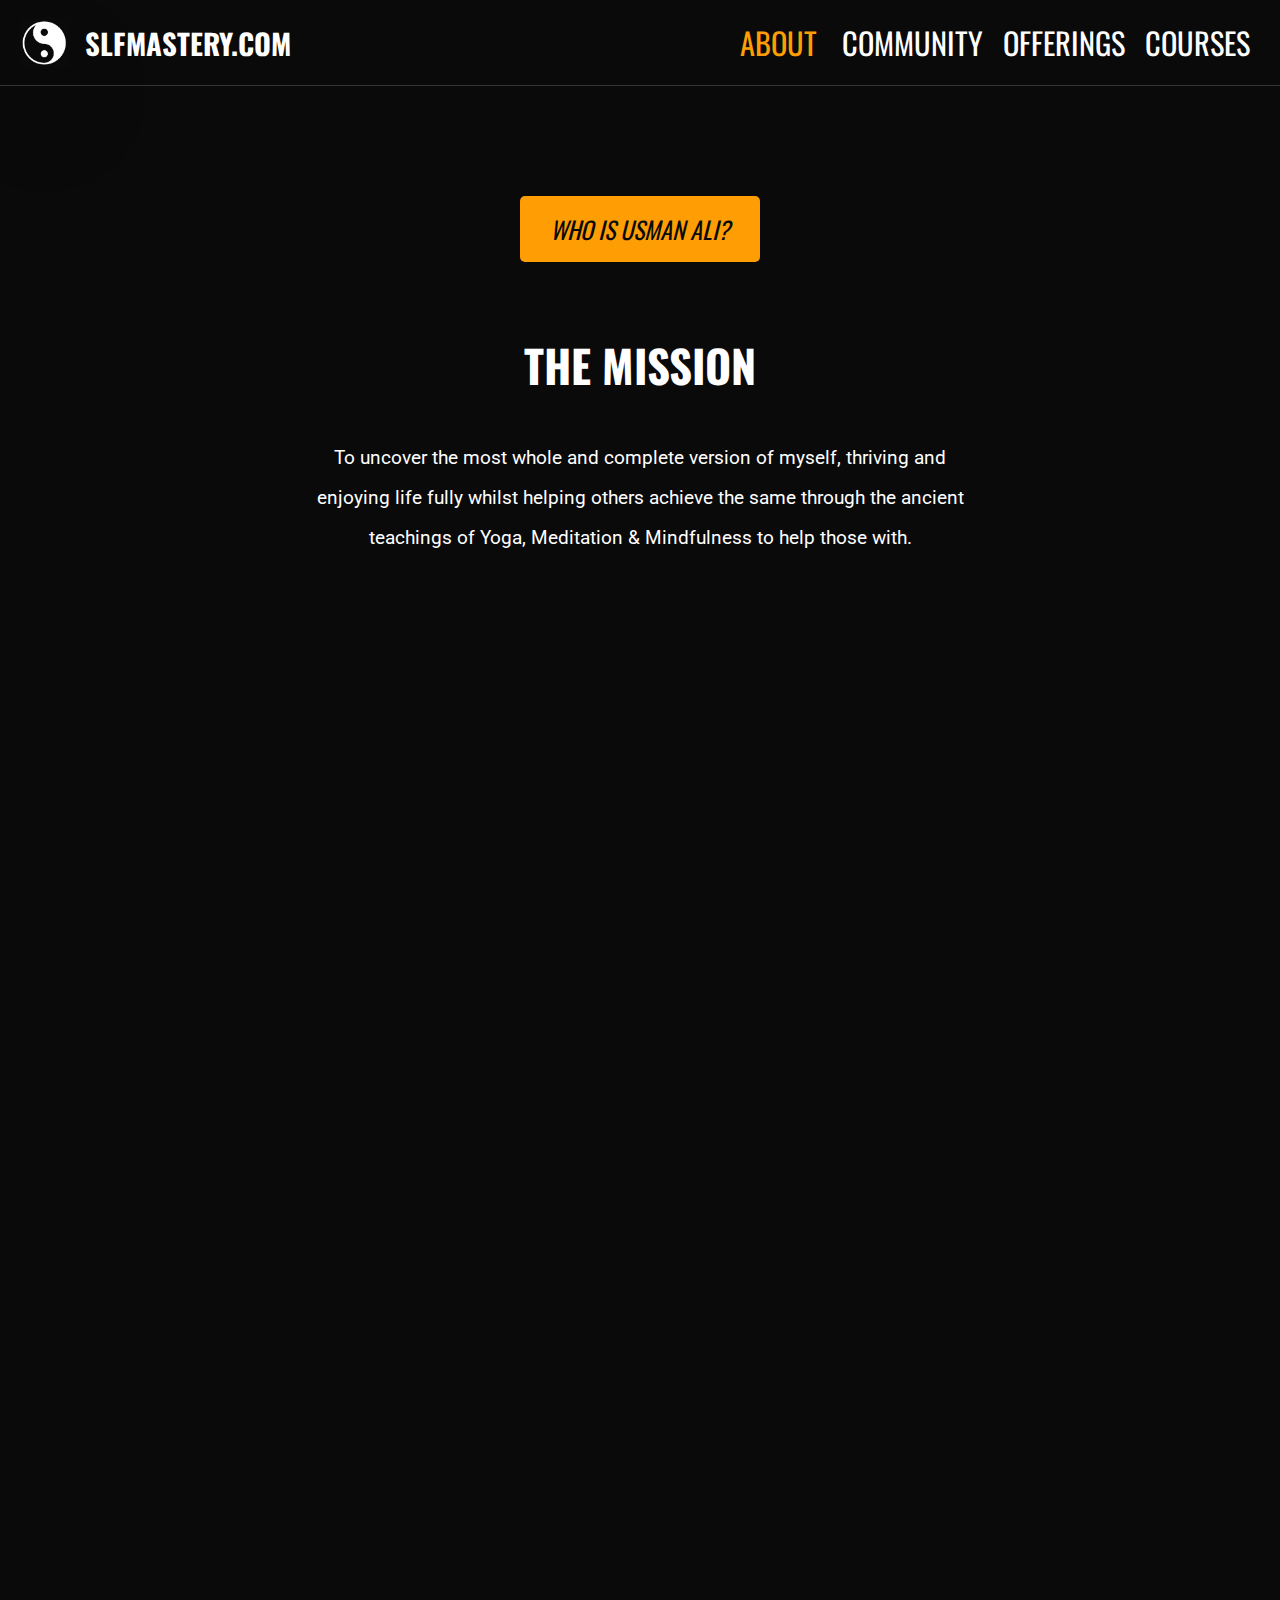
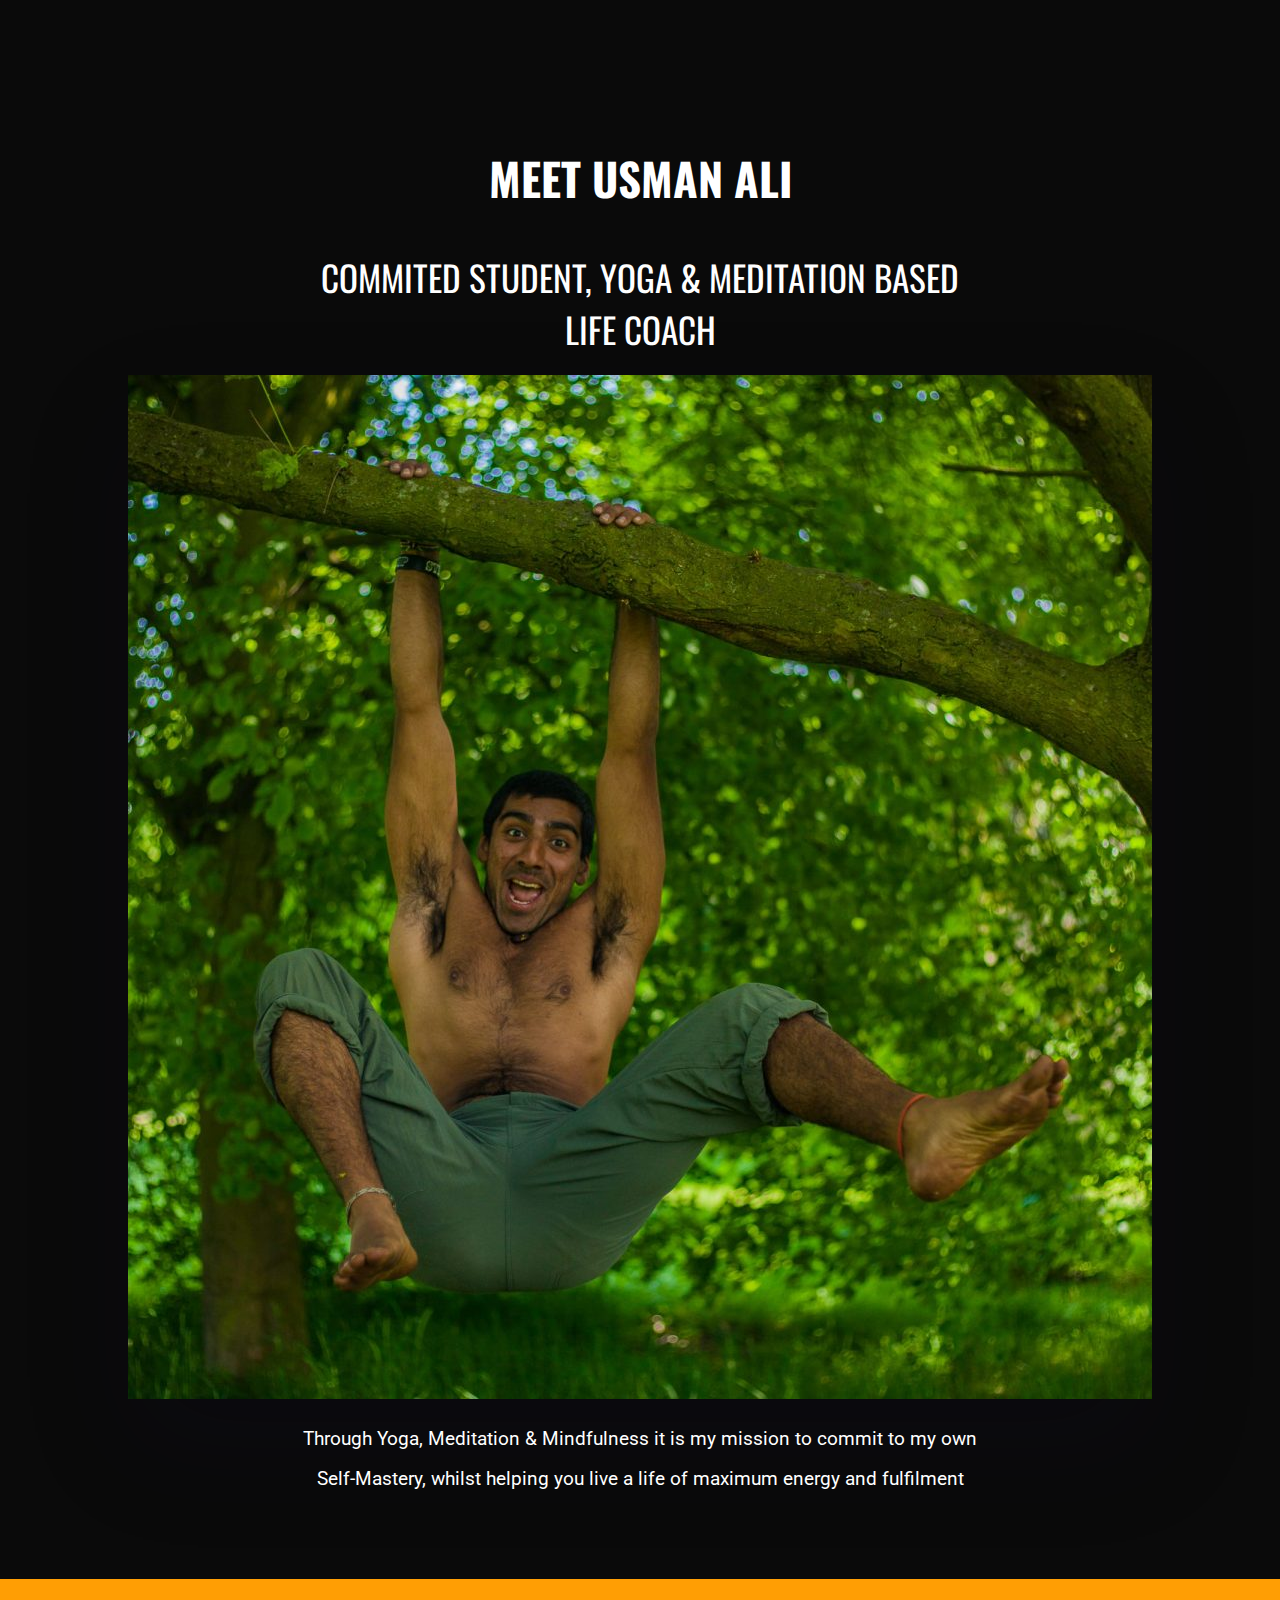
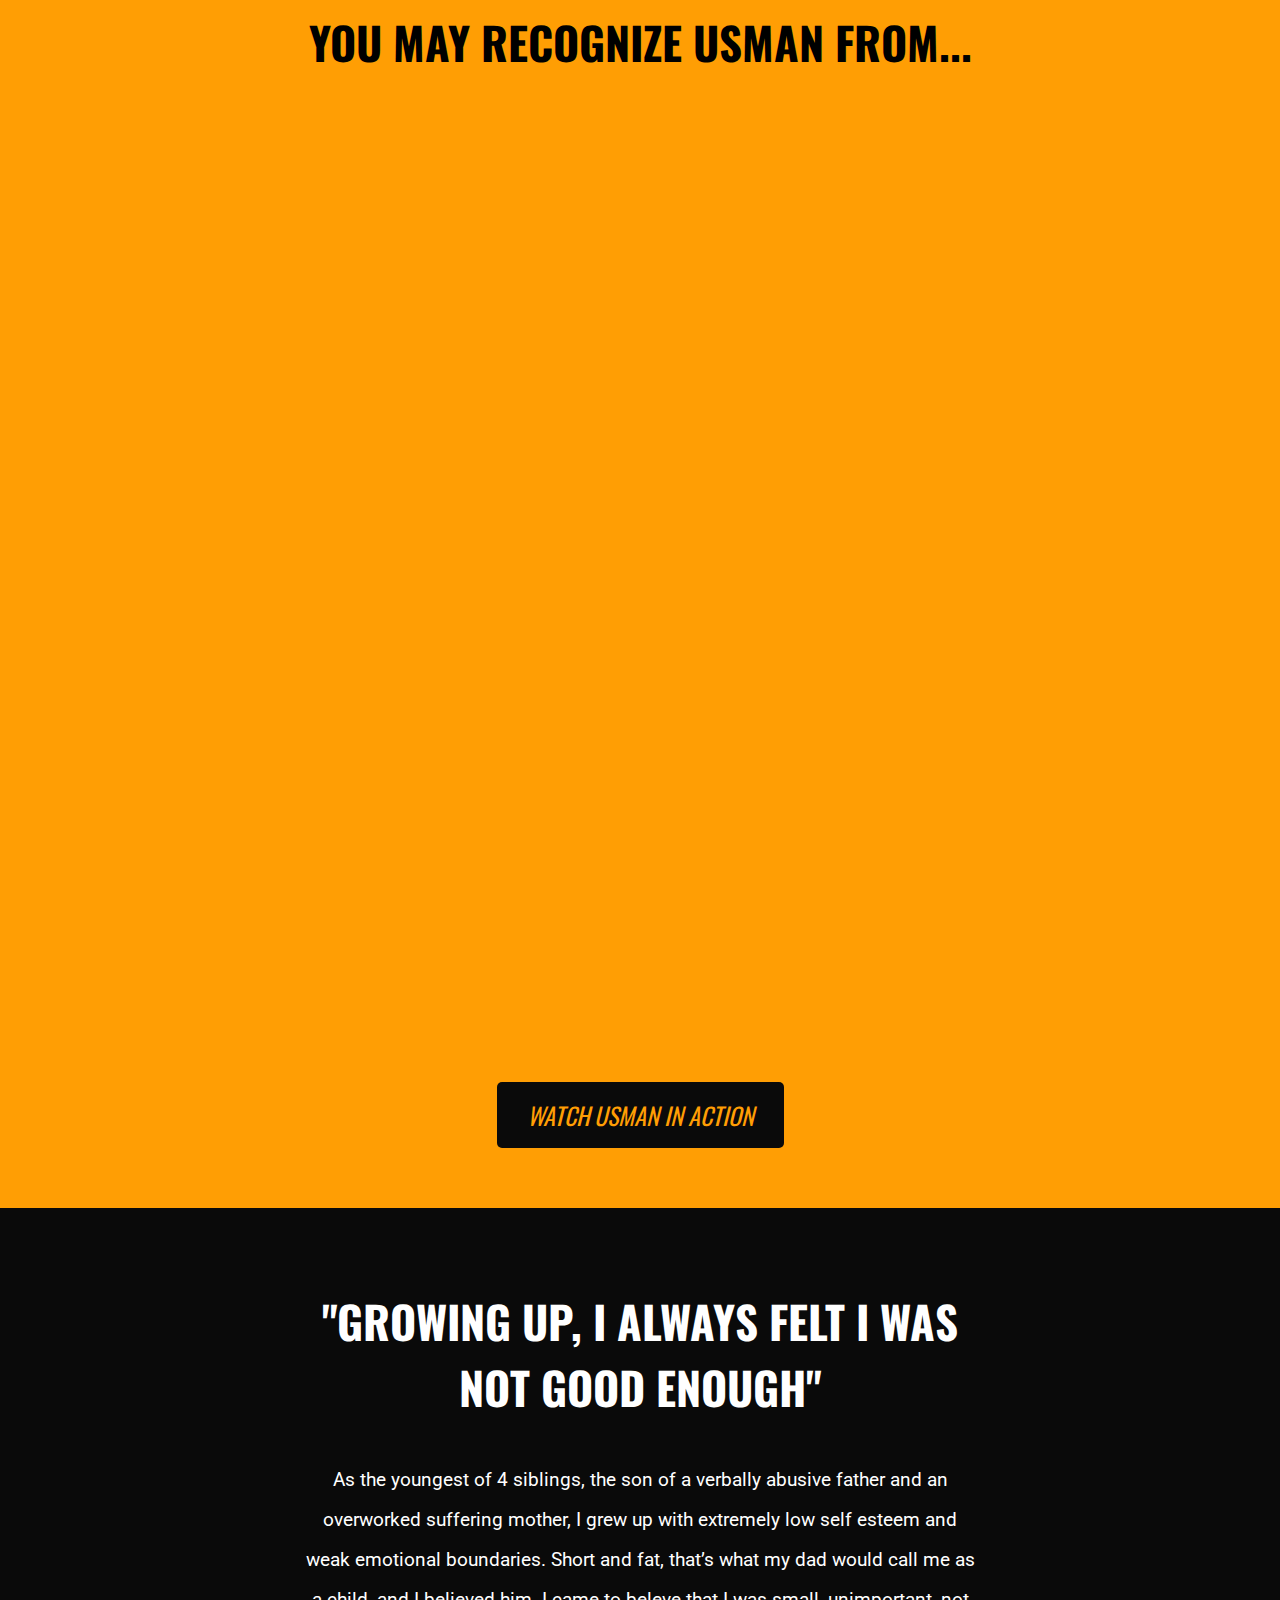
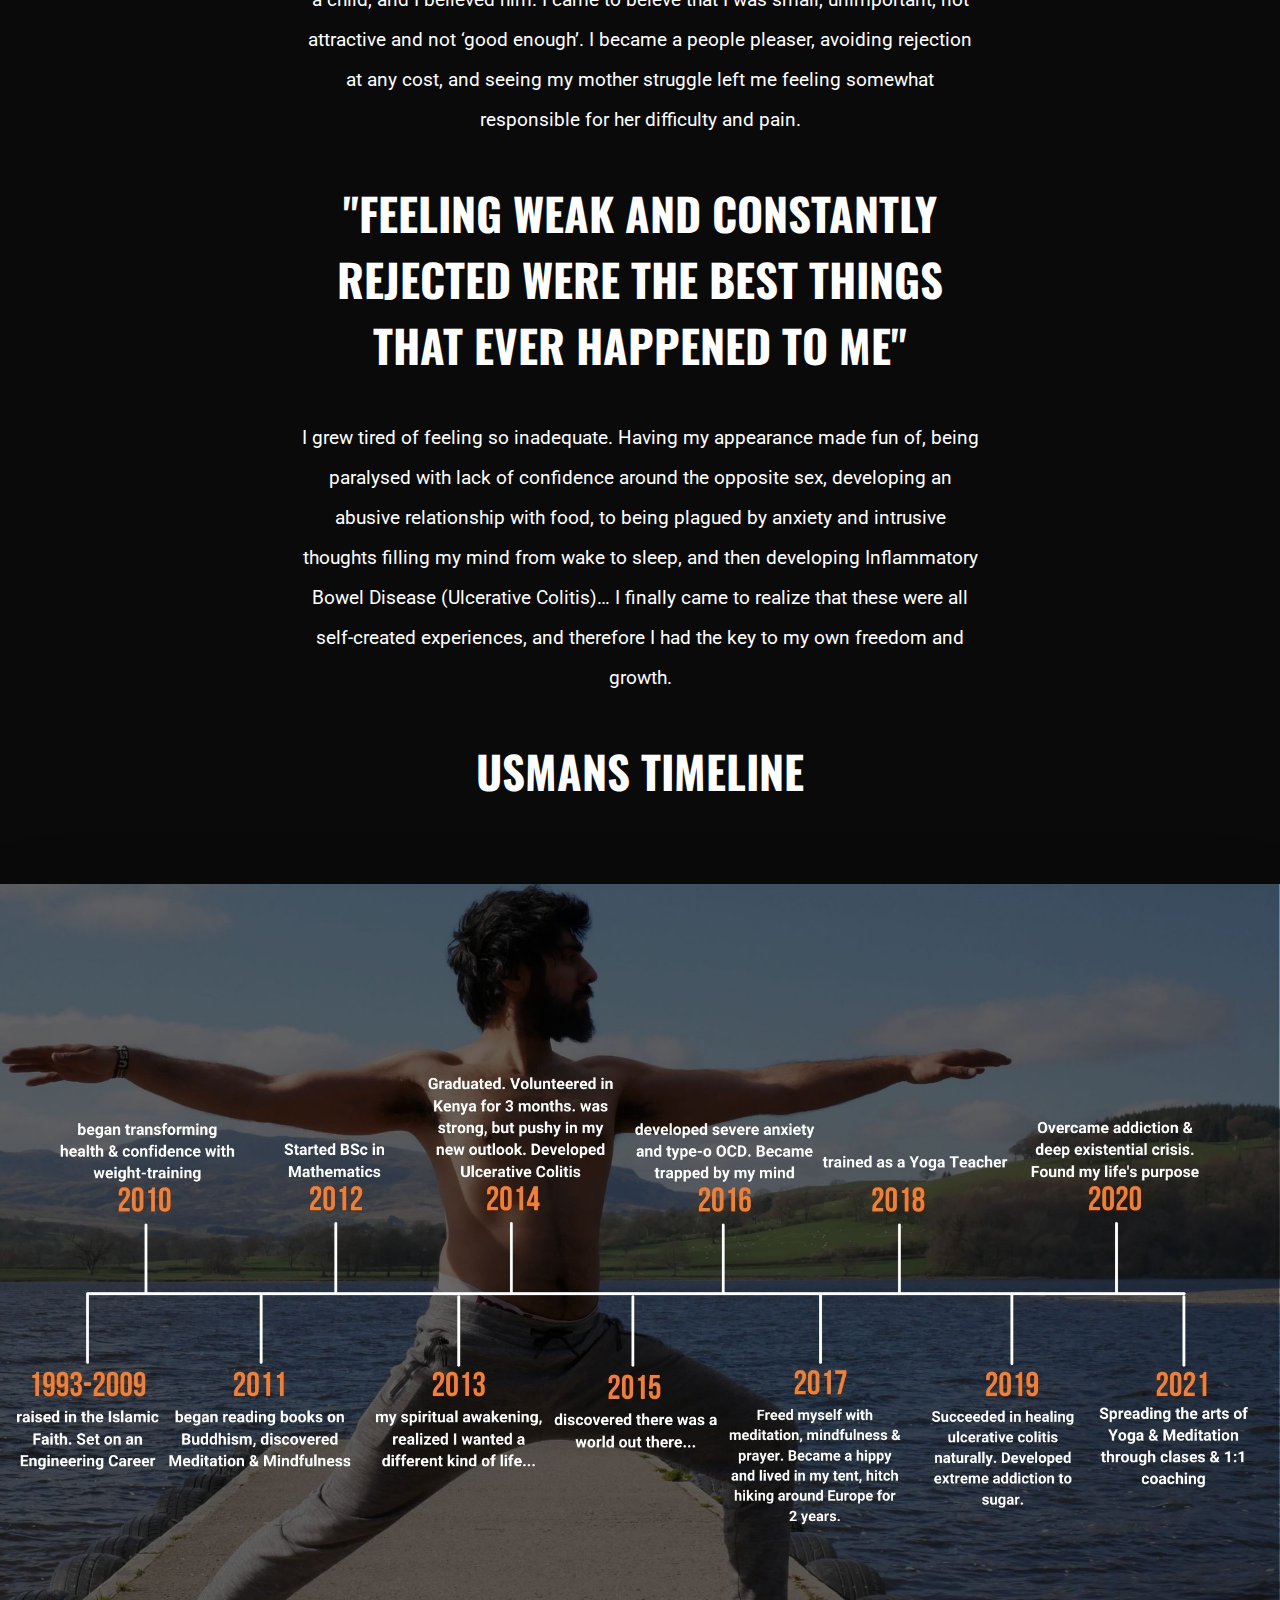
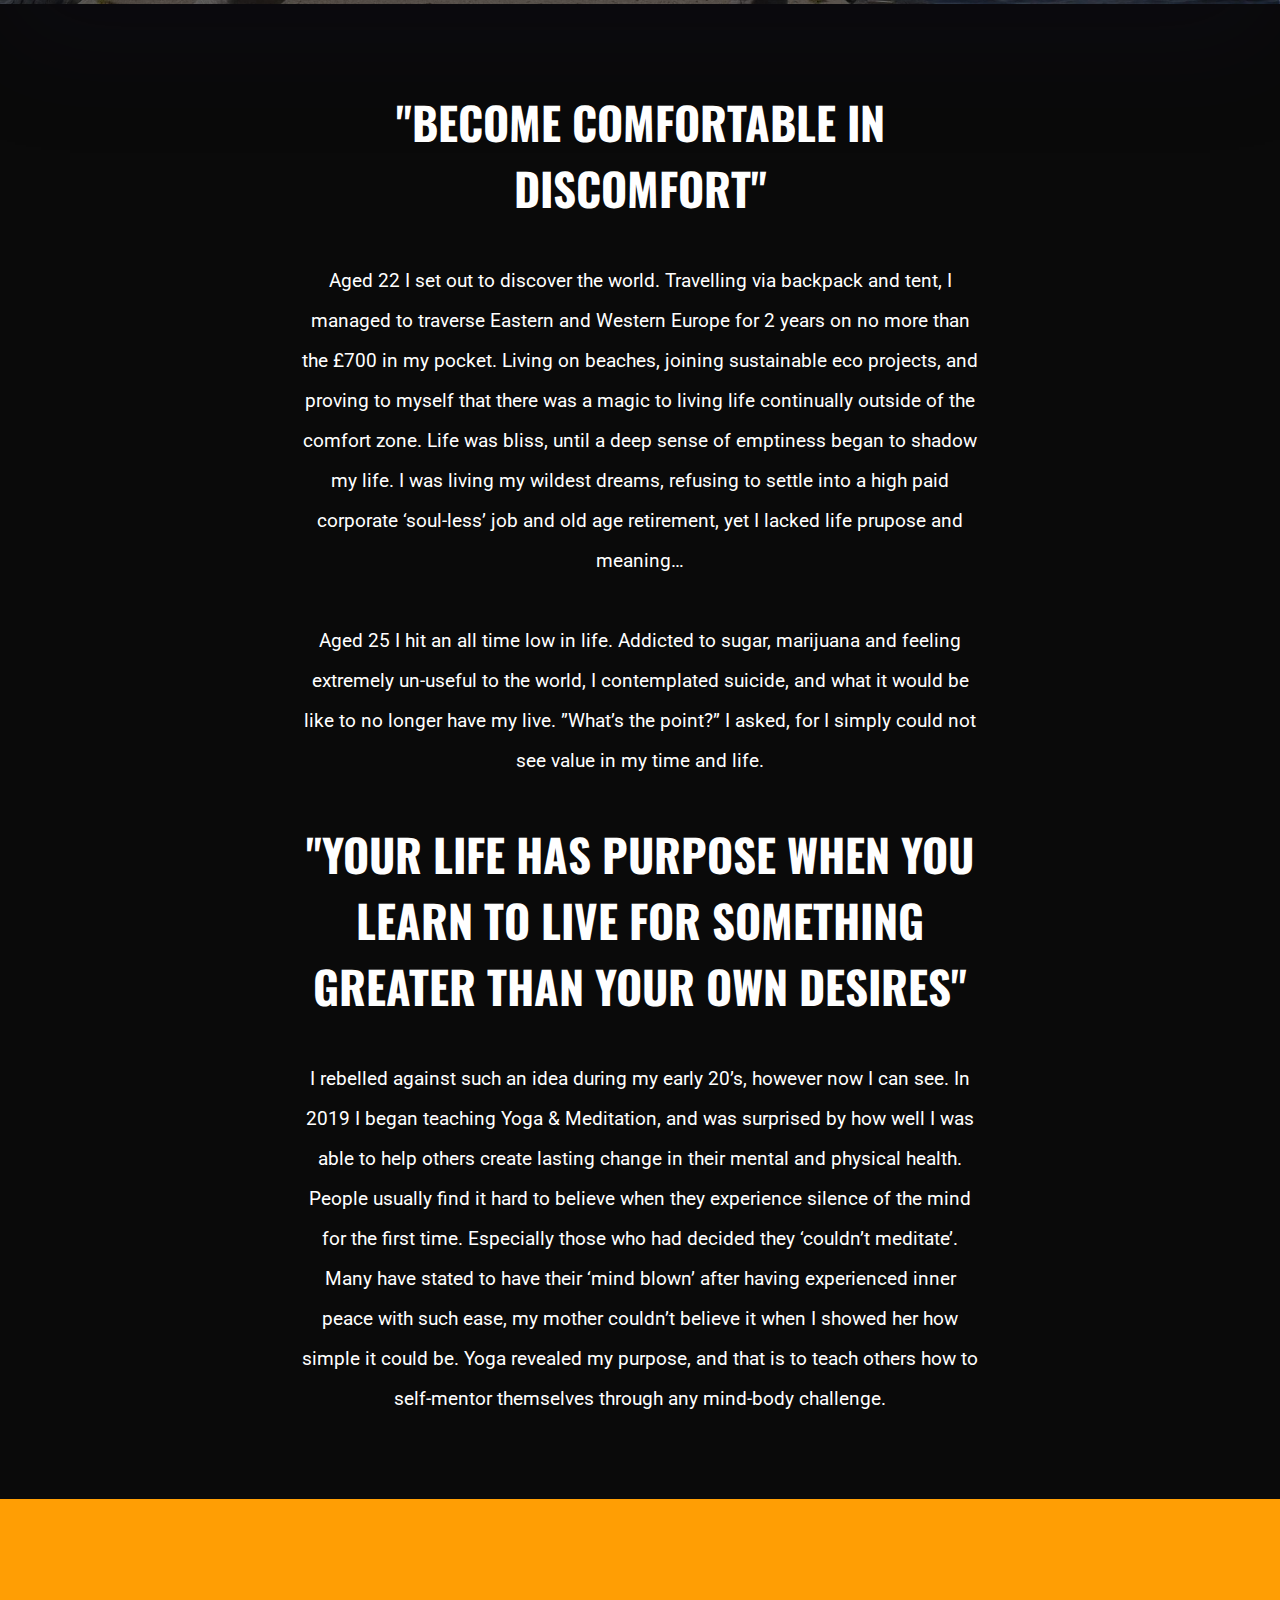
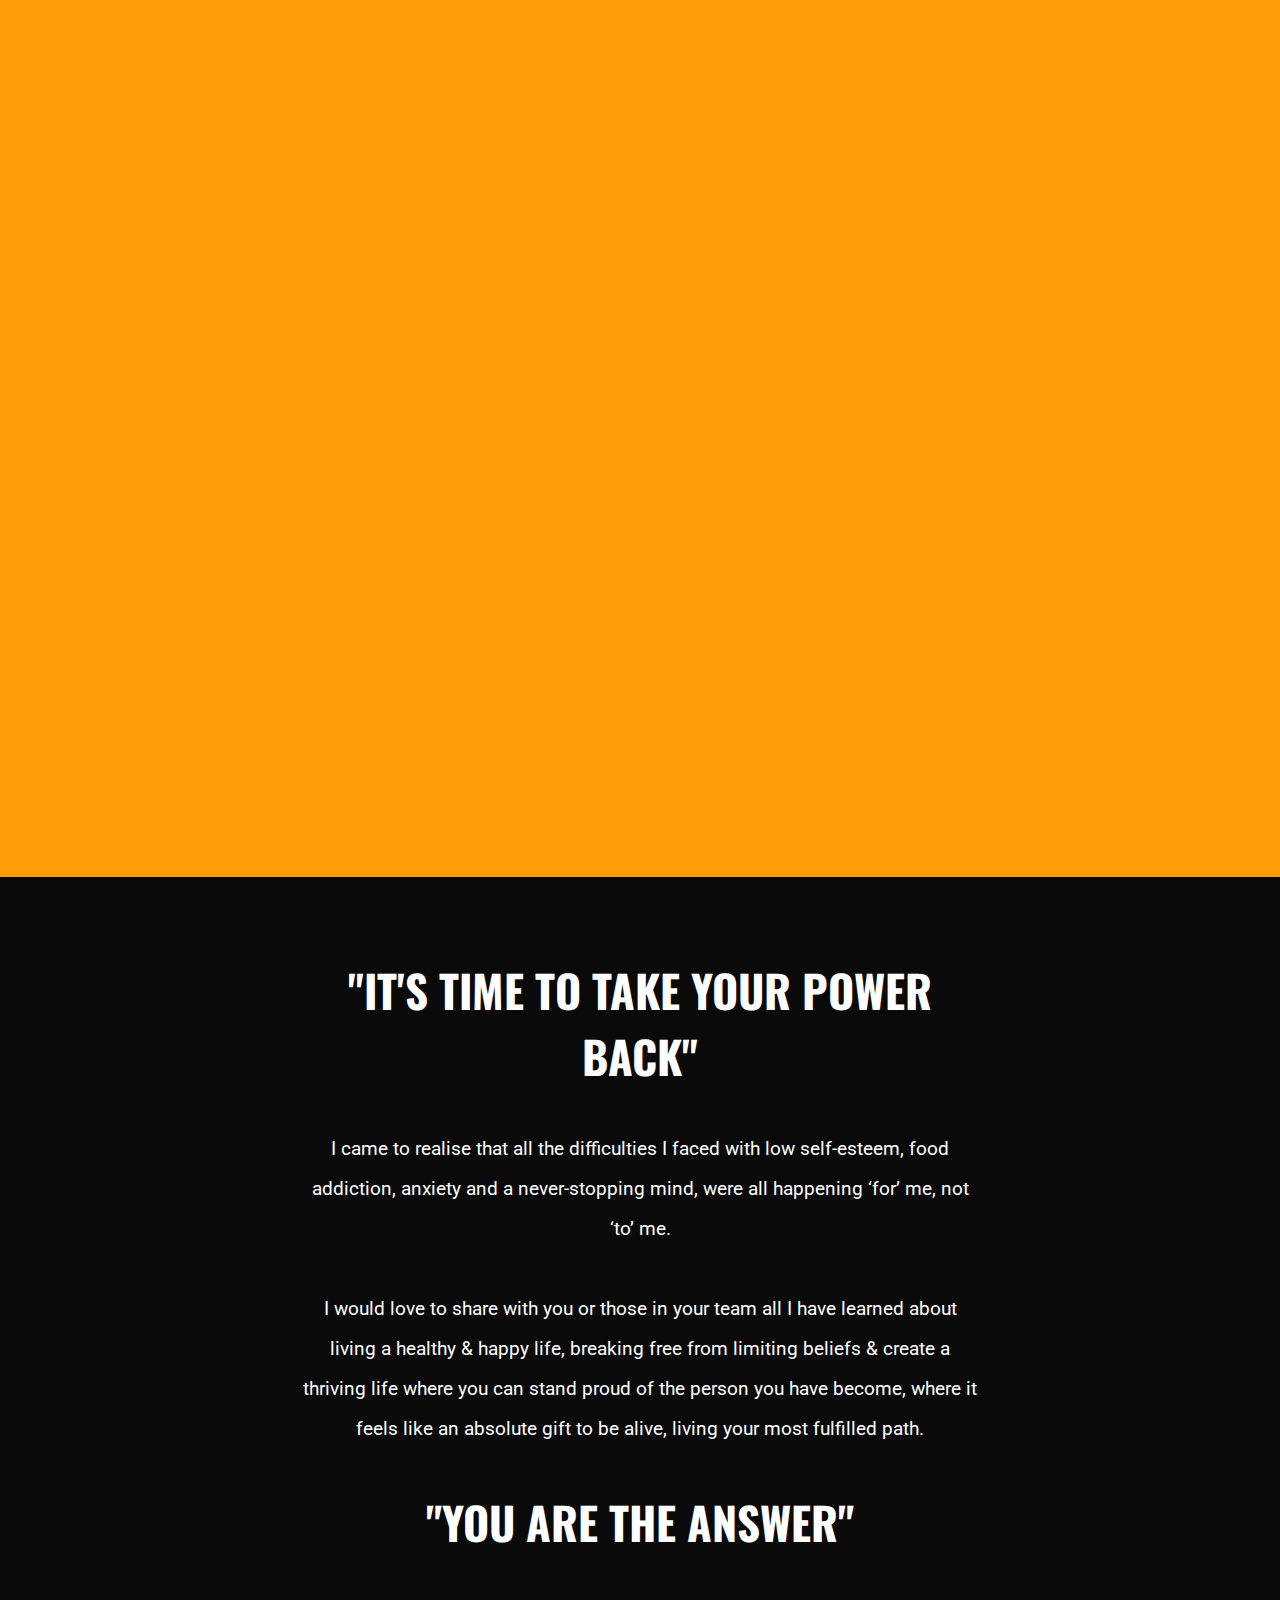
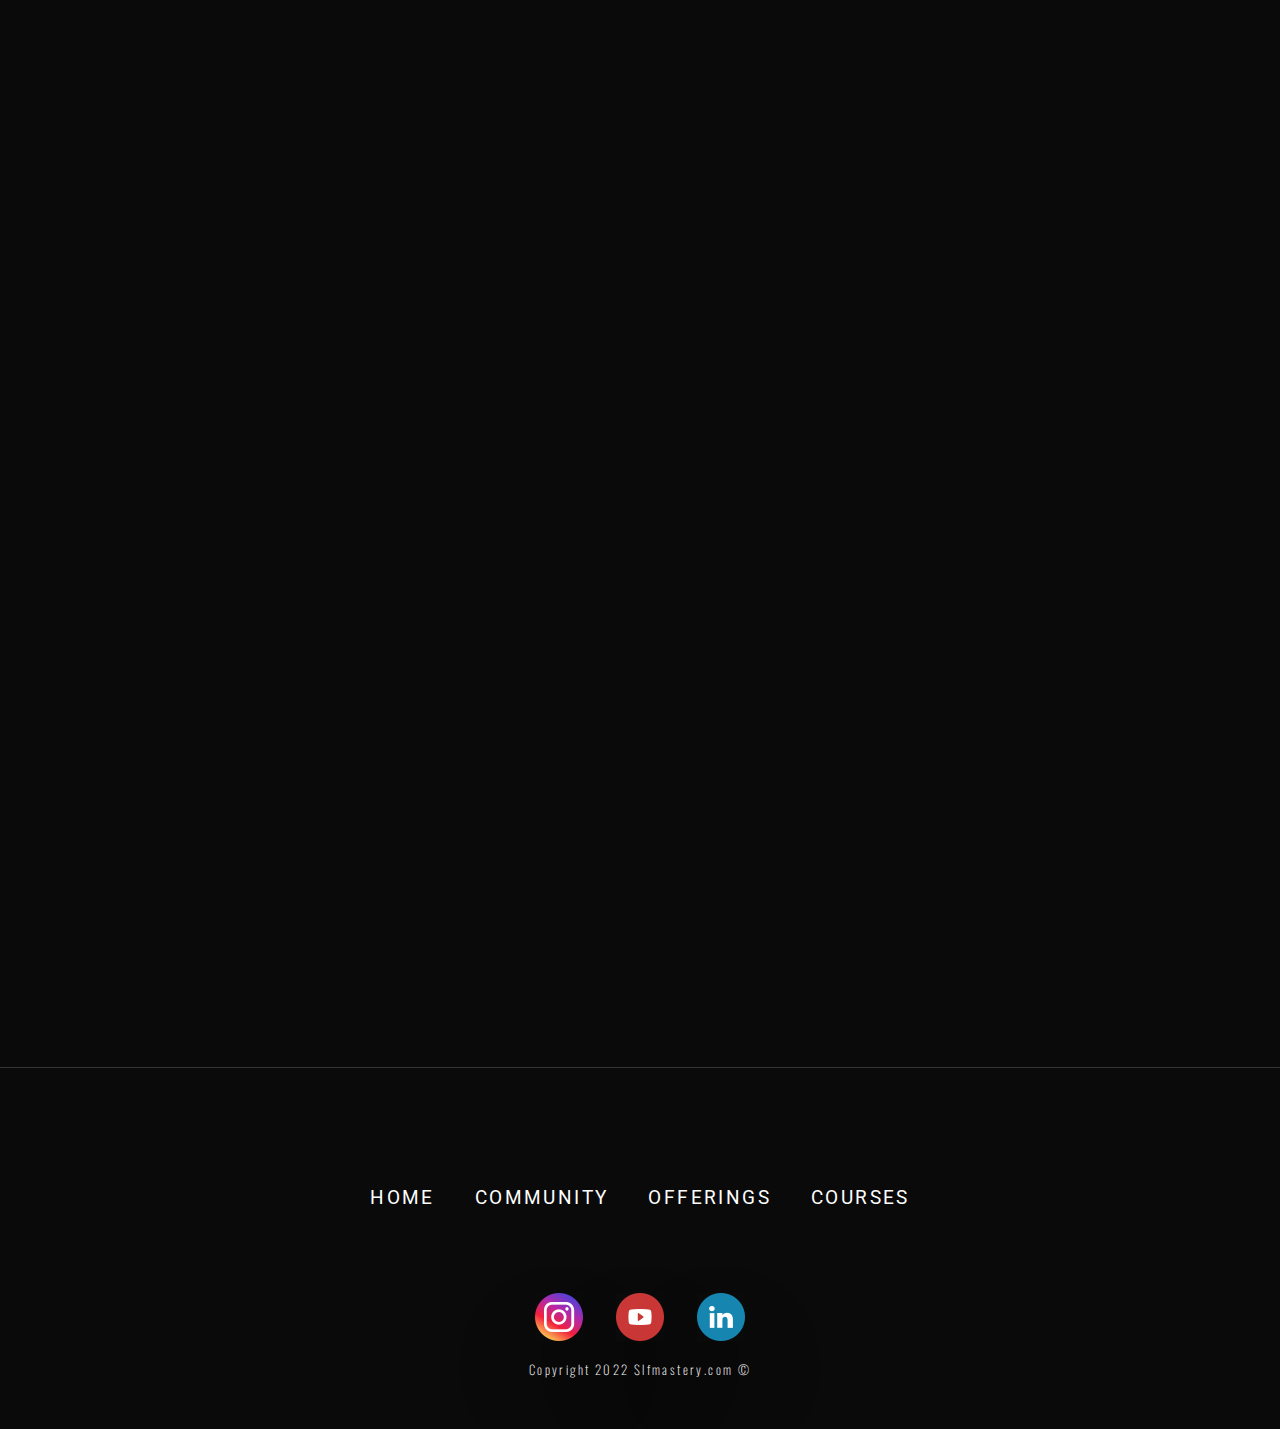
==== commit 6ebff346: "Add files via upload" ====
--- a/index.html
+++ b/index.html
@@ -17,7 +17,10 @@
 
             <div class="logo-header">
                 <div class="logo">
-                    <img src="logos/SLFMASTERY-White-no-bg.png" href="index.html"></img>
+                    <a href="index.html">
+                        <img src="logos/SLFMASTERY-White-no-bg.png" alt="slfmastery logo"></img>
+                        <h1>SlfMastery.com</h1>
+                    </a>
                 </div>
             </div>
             
@@ -53,7 +56,7 @@
 
     <!-- MAIN CONTENT -->
 
-<div class="main-cotainer">
+<div class="main-container">
     
     <div class="3-column-section">
 
@@ -150,7 +153,7 @@
                         COMMITED STUDENT, Yoga & Meditation based life coach
                     </subtitle>
 
-                <img src="photos/MG_0190-scaled-oomzz0blr5ty3ntuk5h5nbvwlg42jqbj0kencehvk0.jpeg"/>
+                <img src="photos/MG_0190-scaled-oomzz0blr5ty3ntuk5h5nbvwlg42jqbj0kencehvk0.jpeg" alt="Usman swinging from a tree hero image"/>
                 
                     <p>
                         Through Yoga, Meditation & Mindfulness it is my mission to commit to my 
@@ -173,7 +176,7 @@
                 <div class="column" id="a-orange">
 
                     <div class="icon-wrapper-black">
-                        <svg class="icon-black" xmlns="http://www.w3.org/2000/svg" viewBox="0 0 576 512"><!--! Font Awesome Pro 6.1.1 by @fontawesome - https://fontawesome.com License - https://fontawesome.com/license (Commercial License) Copyright 2022 Fonticons, Inc. --><path d="M549.655 124.083c-6.281-23.65-24.787-42.276-48.284-48.597C458.781 64 288 64 288 64S117.22 64 74.629 75.486c-23.497 6.322-42.003 24.947-48.284 48.597-11.412 42.867-11.412 132.305-11.412 132.305s0 89.438 11.412 132.305c6.281 23.65 24.787 41.5 48.284 47.821C117.22 448 288 448 288 448s170.78 0 213.371-11.486c23.497-6.321 42.003-24.171 48.284-47.821 11.412-42.867 11.412-132.305 11.412-132.305s0-89.438-11.412-132.305zm-317.51 213.508V175.185l142.739 81.205-142.739 81.201z"/></svg>
+                        <svg class="icon-black" xmlns="http://www.w3.org/2000/svg" viewBox="0 0 576 512"><path d="M549.655 124.083c-6.281-23.65-24.787-42.276-48.284-48.597C458.781 64 288 64 288 64S117.22 64 74.629 75.486c-23.497 6.322-42.003 24.947-48.284 48.597-11.412 42.867-11.412 132.305-11.412 132.305s0 89.438 11.412 132.305c6.281 23.65 24.787 41.5 48.284 47.821C117.22 448 288 448 288 448s170.78 0 213.371-11.486c23.497-6.321 42.003-24.171 48.284-47.821 11.412-42.867 11.412-132.305 11.412-132.305s0-89.438-11.412-132.305zm-317.51 213.508V175.185l142.739 81.205-142.739 81.201z"/></svg>
                     </div>
 
                         <div class="title-wrapper" id="orange-background">
@@ -192,7 +195,7 @@
                 <div class="column" id="b-orange">
 
                     <div class="icon-wrapper-black">
-                        <svg class="icon-black" xmlns="http://www.w3.org/2000/svg" viewBox="0 0 448 512"><!--! Font Awesome Pro 6.1.1 by @fontawesome - https://fontawesome.com License - https://fontawesome.com/license (Commercial License) Copyright 2022 Fonticons, Inc. --><path d="M224 0C100.3 0 0 100.3 0 224c0 92.22 55.77 171.4 135.4 205.7c-3.48-20.75-6.17-41.59-6.998-58.15C80.08 340.1 48 285.8 48 224c0-97.05 78.95-176 176-176s176 78.95 176 176c0 61.79-32.08 116.1-80.39 147.6c-.834 16.5-3.541 37.37-7.035 58.17C392.2 395.4 448 316.2 448 224C448 100.3 347.7 0 224 0zM224 312c-32.88 0-64 8.625-64 43.75c0 33.13 12.88 104.3 20.62 132.8C185.8 507.6 205.1 512 224 512s38.25-4.375 43.38-23.38C275.1 459.9 288 388.8 288 355.8C288 320.6 256.9 312 224 312zM224 280c30.95 0 56-25.05 56-56S254.1 168 224 168S168 193 168 224S193 280 224 280zM368 224c0-79.53-64.47-144-144-144S80 144.5 80 224c0 44.83 20.92 84.38 53.04 110.8c4.857-12.65 14.13-25.88 32.05-35.04C165.1 299.7 165.4 299.7 165.6 299.7C142.9 282.1 128 254.9 128 224c0-53.02 42.98-96 96-96s96 42.98 96 96c0 30.92-14.87 58.13-37.57 75.68c.1309 .0254 .5078 .0488 .4746 .0742c17.93 9.16 27.19 22.38 32.05 35.04C347.1 308.4 368 268.8 368 224z"/></svg>
+                        <svg class="icon-black" xmlns="http://www.w3.org/2000/svg" viewBox="0 0 448 512"><path d="M224 0C100.3 0 0 100.3 0 224c0 92.22 55.77 171.4 135.4 205.7c-3.48-20.75-6.17-41.59-6.998-58.15C80.08 340.1 48 285.8 48 224c0-97.05 78.95-176 176-176s176 78.95 176 176c0 61.79-32.08 116.1-80.39 147.6c-.834 16.5-3.541 37.37-7.035 58.17C392.2 395.4 448 316.2 448 224C448 100.3 347.7 0 224 0zM224 312c-32.88 0-64 8.625-64 43.75c0 33.13 12.88 104.3 20.62 132.8C185.8 507.6 205.1 512 224 512s38.25-4.375 43.38-23.38C275.1 459.9 288 388.8 288 355.8C288 320.6 256.9 312 224 312zM224 280c30.95 0 56-25.05 56-56S254.1 168 224 168S168 193 168 224S193 280 224 280zM368 224c0-79.53-64.47-144-144-144S80 144.5 80 224c0 44.83 20.92 84.38 53.04 110.8c4.857-12.65 14.13-25.88 32.05-35.04C165.1 299.7 165.4 299.7 165.6 299.7C142.9 282.1 128 254.9 128 224c0-53.02 42.98-96 96-96s96 42.98 96 96c0 30.92-14.87 58.13-37.57 75.68c.1309 .0254 .5078 .0488 .4746 .0742c17.93 9.16 27.19 22.38 32.05 35.04C347.1 308.4 368 268.8 368 224z"/></svg>
                     </div>
 
                         <div class="title-wrapper" id="orange-background">
@@ -211,7 +214,7 @@
                 <div class="column" id="c-orange">
 
                     <div class="icon-wrapper-black">
-                        <svg class="icon-black" xmlns="http://www.w3.org/2000/svg" viewBox="0 0 448 512"><!--! Font Awesome Pro 6.1.1 by @fontawesome - https://fontawesome.com License - https://fontawesome.com/license (Commercial License) Copyright 2022 Fonticons, Inc. --><path d="M224.1 141c-63.6 0-114.9 51.3-114.9 114.9s51.3 114.9 114.9 114.9S339 319.5 339 255.9 287.7 141 224.1 141zm0 189.6c-41.1 0-74.7-33.5-74.7-74.7s33.5-74.7 74.7-74.7 74.7 33.5 74.7 74.7-33.6 74.7-74.7 74.7zm146.4-194.3c0 14.9-12 26.8-26.8 26.8-14.9 0-26.8-12-26.8-26.8s12-26.8 26.8-26.8 26.8 12 26.8 26.8zm76.1 27.2c-1.7-35.9-9.9-67.7-36.2-93.9-26.2-26.2-58-34.4-93.9-36.2-37-2.1-147.9-2.1-184.9 0-35.8 1.7-67.6 9.9-93.9 36.1s-34.4 58-36.2 93.9c-2.1 37-2.1 147.9 0 184.9 1.7 35.9 9.9 67.7 36.2 93.9s58 34.4 93.9 36.2c37 2.1 147.9 2.1 184.9 0 35.9-1.7 67.7-9.9 93.9-36.2 26.2-26.2 34.4-58 36.2-93.9 2.1-37 2.1-147.8 0-184.8zM398.8 388c-7.8 19.6-22.9 34.7-42.6 42.6-29.5 11.7-99.5 9-132.1 9s-102.7 2.6-132.1-9c-19.6-7.8-34.7-22.9-42.6-42.6-11.7-29.5-9-99.5-9-132.1s-2.6-102.7 9-132.1c7.8-19.6 22.9-34.7 42.6-42.6 29.5-11.7 99.5-9 132.1-9s102.7-2.6 132.1 9c19.6 7.8 34.7 22.9 42.6 42.6 11.7 29.5 9 99.5 9 132.1s2.7 102.7-9 132.1z"/></svg>
+                        <svg class="icon-black" xmlns="http://www.w3.org/2000/svg" viewBox="0 0 448 512"><path d="M224.1 141c-63.6 0-114.9 51.3-114.9 114.9s51.3 114.9 114.9 114.9S339 319.5 339 255.9 287.7 141 224.1 141zm0 189.6c-41.1 0-74.7-33.5-74.7-74.7s33.5-74.7 74.7-74.7 74.7 33.5 74.7 74.7-33.6 74.7-74.7 74.7zm146.4-194.3c0 14.9-12 26.8-26.8 26.8-14.9 0-26.8-12-26.8-26.8s12-26.8 26.8-26.8 26.8 12 26.8 26.8zm76.1 27.2c-1.7-35.9-9.9-67.7-36.2-93.9-26.2-26.2-58-34.4-93.9-36.2-37-2.1-147.9-2.1-184.9 0-35.8 1.7-67.6 9.9-93.9 36.1s-34.4 58-36.2 93.9c-2.1 37-2.1 147.9 0 184.9 1.7 35.9 9.9 67.7 36.2 93.9s58 34.4 93.9 36.2c37 2.1 147.9 2.1 184.9 0 35.9-1.7 67.7-9.9 93.9-36.2 26.2-26.2 34.4-58 36.2-93.9 2.1-37 2.1-147.8 0-184.8zM398.8 388c-7.8 19.6-22.9 34.7-42.6 42.6-29.5 11.7-99.5 9-132.1 9s-102.7 2.6-132.1-9c-19.6-7.8-34.7-22.9-42.6-42.6-11.7-29.5-9-99.5-9-132.1s-2.6-102.7 9-132.1c7.8-19.6 22.9-34.7 42.6-42.6 29.5-11.7 99.5-9 132.1-9s102.7-2.6 132.1 9c19.6 7.8 34.7 22.9 42.6 42.6 11.7 29.5 9 99.5 9 132.1s2.7 102.7-9 132.1z"/></svg>
                     </div>
 
                         <div class="title-wrapper" id="orange-background">
@@ -269,12 +272,11 @@
             
     </div>
 
-    <!-- Timeline Image section -->>
+    <!-- Timeline Image section -->
 
     <div class="full-width-image-wrapper">
-        <img src="photos/timeline.jpg"/>
-    </div>
-
+        <img src="photos/timeline.jpg" alt="Usman timeline of his life and experiences"/>
+    </div>
 
     <div class="mission-text-box">
 
@@ -313,7 +315,6 @@
                 self-mentor themselves through any mind-body challenge.
             </p>
                 
-
     </div>
 
     <!-- 2 column section: Orange Background -->
@@ -348,14 +349,10 @@
             </div>
 
                 <div class="column" id="right-side-orange">
-                    <img src="photos/usman-tree-cropped.jpeg"/>
-                </div>
-
-        </div>
-
-    </div>
-
-    <!-- Text section -->>
+                    <img src="photos/usman-tree-cropped.jpeg" alt="Usman portrait in front of a tree"/>
+                </div>
+            </div>
+    </div>
 
     <div class="mission-text-box">
 
@@ -374,7 +371,7 @@
             </p>
 
         <h1>"you are the answer"</h1>
-            
+         
     </div>
 
     <!-- 2 column section: Black Background -->
@@ -384,7 +381,7 @@
         <div class="two-column-grid">
 
             <div class="column" id="left-side">
-                <img src="photos/Warrior-smallpic.jpeg"/>
+                <img src="photos/Warrior-smallpic.jpeg" alt="Usman and student in warrior pose"/>
             </div>
 
             <div class="column" id="left-side-orange">
--- a/styles.css
+++ b/styles.css
@@ -1,4 +1,21 @@
 /* Body and Text Styles */
+
+html {
+    scrollbar-color: rgb(255, 255, 255) transparent;
+    scrollbar-width: thin;
+}
+
+body::-webkit-scrollbar {
+    width: 8px;
+}
+
+body::-webkit-scrollbar-track {
+    box-shadow: inset 0 0 6px rgba(0, 0, 0, 0.3);
+}
+
+body::-webkit-scrollbar-thumb {
+    background: rgb(255, 255, 255);
+}
 
 h1 {
     color: #fff;
@@ -125,46 +142,57 @@
 /* Logo/Navbar styles */
 
 .logo-header {
-    display: block;
-    text-align: center;
+    display: flex;
+    flex-direction: column;
+    justify-content: center;
+}
+
+.logo a {
+    display: flex;
+    flex-direction: row;
+    justify-content: center;
+    align-items: center;
+}
+
+.logo h1 {
+    font-size: 1.8rem;
+    margin: 0px 0px 0px 15px;
+}
+
+.logo img {
+    display: flex;
+    height: 50px;
+    width: 50px;
+    margin: 0 auto;
+}
+
+.navbar {
+    display: flex;
+    flex-direction: column;
+    margin: 0px;
+    background-color: transparent;
+    align-items: center;
     align-content: center;
-}
-
-.logo img {
-    display: flex;
-    height: 250px;
-    width: 250px;
-    margin: 0 auto;
-}
-
-.logo {
-    margin: 0 auto;
-}
-
-.navbar {
-    display: block;
-    margin: 0px;
-    background-color: transparent;
-    align-items: center;
-    align-content: center;
-    padding: 30px;
+    padding: 10px;
     margin-left: auto;
     margin-right: auto;
+    border-bottom: #353535 solid 1px;
 }
 
 .navbar-menu {
     display: flex;
     align-content: center;
     justify-content: center;
-    padding: 20px;
+    padding: 10px;
     text-align: center;
     color: transparent;
 }
 
 .navbar-items {
     display: flex;
-    flex-direction: column;
+    flex-direction: row;
     width: 100%;
+    justify-content: space-between;
     background-color: transparent;
 }
 
@@ -279,6 +307,7 @@
     flex-direction: column;
     text-align: center;
     padding: 10px 300px;
+    margin: 50px 0px;
     background: transparent;
     justify-content: center;
     align-items: center;
@@ -446,7 +475,7 @@
     display: grid;
     grid-template-columns: 1fr 1fr;
     background-color: transparent;
-    margin: 40px;
+    margin: 0px 40px;
 }
 
 #left-side.column {
@@ -488,6 +517,10 @@
 }
 
 /* Footer Styles */
+
+footer {
+    border-top: #353535 solid 1px;
+}
 
 .footer-wrapper {
     display: flex;
@@ -683,7 +716,7 @@
     padding: 0px 20px;
     background-color: #0a0a0a;
     opacity: 100%;
-    border: #353535 solid 2px;
+    border: #353535 solid 1px;
     height: 650px;
     box-shadow: rgba(0, 0, 0, 0.19) 0px 10px 20px, rgba(0, 0, 0, 0.23) 0px 6px 6px;
 }
@@ -747,6 +780,7 @@
         justify-content: center;
         width: 100%;
         height: 100%;
+        margin-top: 65px;
     }
 
     /* Responsive Logo and Navbar Styles */
@@ -762,8 +796,8 @@
 
     .logo img {
         display: flex;
-        width: 70px;
-        height: 70px;
+        width: 50px;
+        height: 50px;
     }
 
     .logo-header {
@@ -775,36 +809,39 @@
         align-items: center;
         justify-self: center;
         background: #0a0a0a;
-        position: sticky;
-        top: 0;
-        z-index: 999;
+        position: fixed;
+        width: 100%;
+        z-index: 10;
+        padding: 20px;
+        top: 0px;
     }
 
     .navbar-menu {
         display: grid;
         grid-template-columns: auto;
-        margin: 0;
         width: 100%;
         position: absolute;
+        left: 0px;
         top: -1000px;
-        opacity: 0;
         transition: all 0.5s ease-in-out;
         height: 50vh;
         z-index: -1;
-        background: #FF9E04;
+        padding: 0px;
     }
 
     .navbar-menu.active {
         justify-content: center;
-        top: 85%;
+        top: 10vh;
         background-color: #0a0a0a;
-        opacity: 1;
         transition: all 0.5s ease-in-out;
         z-index: 99;
         height: 60vh;
+        left: 0px;
         font-size: 1.5rem;
         width: 100%;
+        padding: 0px;
         border-bottom: #353535 solid 1px;
+        border-top: #353535 solid 1px;
     }
 
     .navbar-links {
@@ -815,13 +852,6 @@
         background-color: transparent;
     }
 
-    #mobile-menu {
-        position: absolute;
-        top: 35%;
-        right: 5%;
-        transform: translate(5%, 20%);
-    }
-
     .navbar-toggle .bar {
         display: block;
         cursor: pointer;
@@ -830,7 +860,7 @@
     .navbar-items {
         width: 100%;
         display: flex;
-        align-content: flex-start;
+        align-items: center;
         background-color: transparent;
     }
 
@@ -996,8 +1026,22 @@
 
 @media screen and (max-width: 600px) {
 
+.logo img {
+    width: 40px;
+    height: 40px;
+}
+
+.logo h1 {
+    font-size: 1.3rem;
+    margin: 0px 0px 0px 10px;
+}
+
+.navbar-menu.active {
+    top: 7.2vh;
+}
+
 .navbar {
-    padding: 10px;
+    padding: 12px 12px;
 }
 
 h1 {
@@ -1111,6 +1155,9 @@
     font-size: 1rem;
 }
 
+.button-container #button.button, .button-container #scroll.black_button {
+    margin: 20px;
+}
 
 a#image-menu {
     text-decoration: none;
